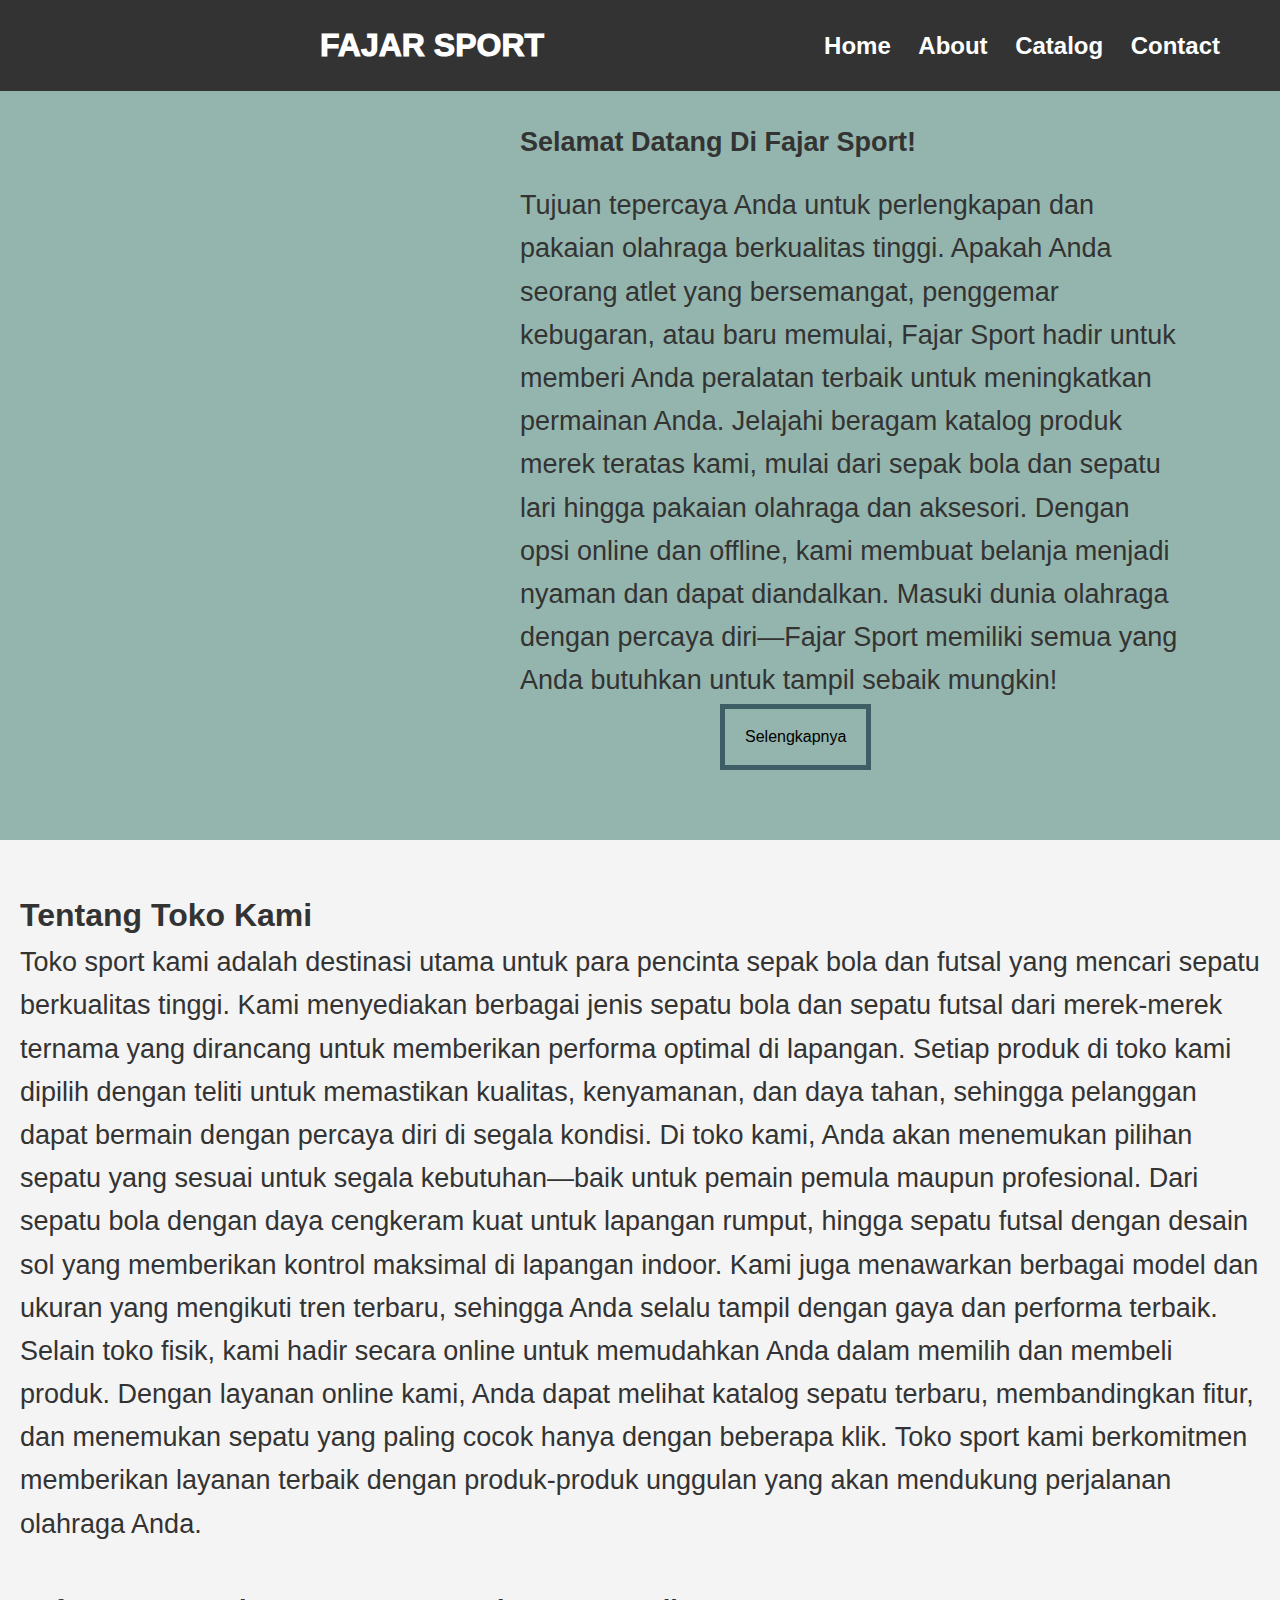
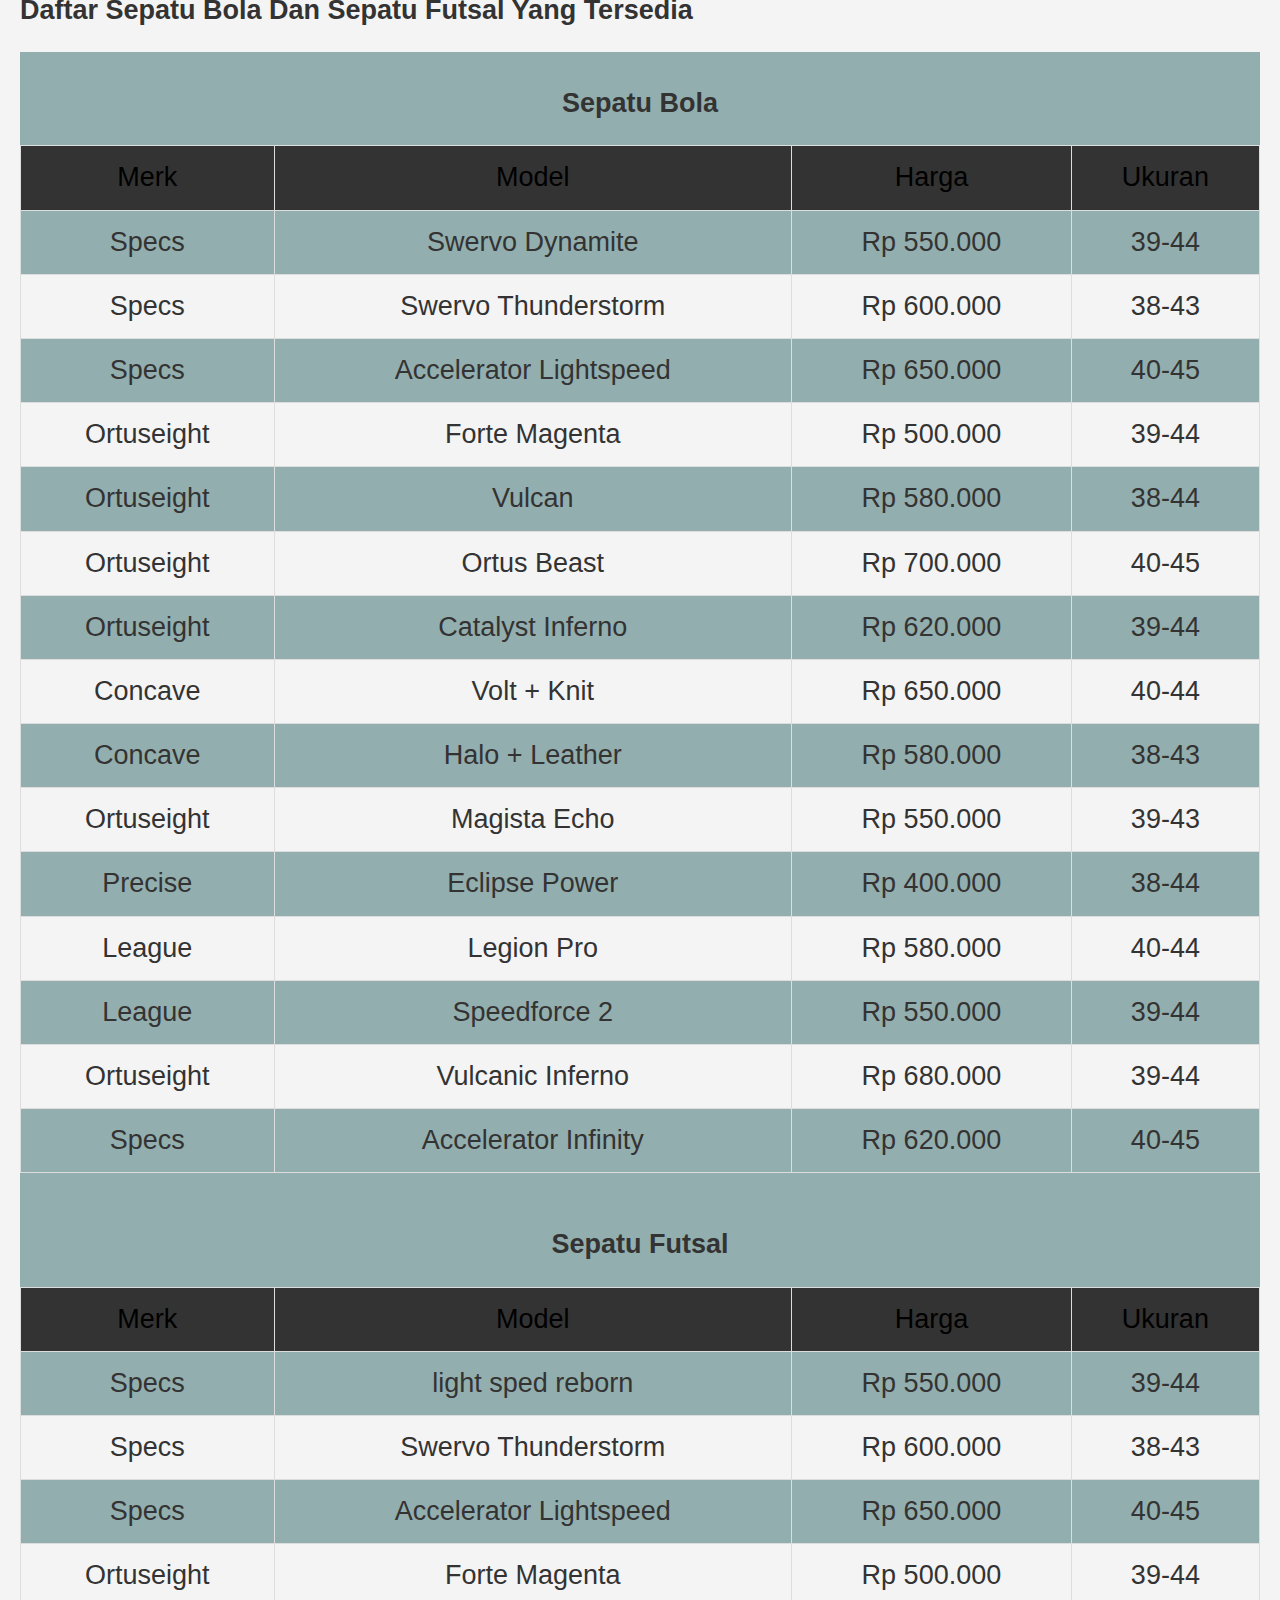
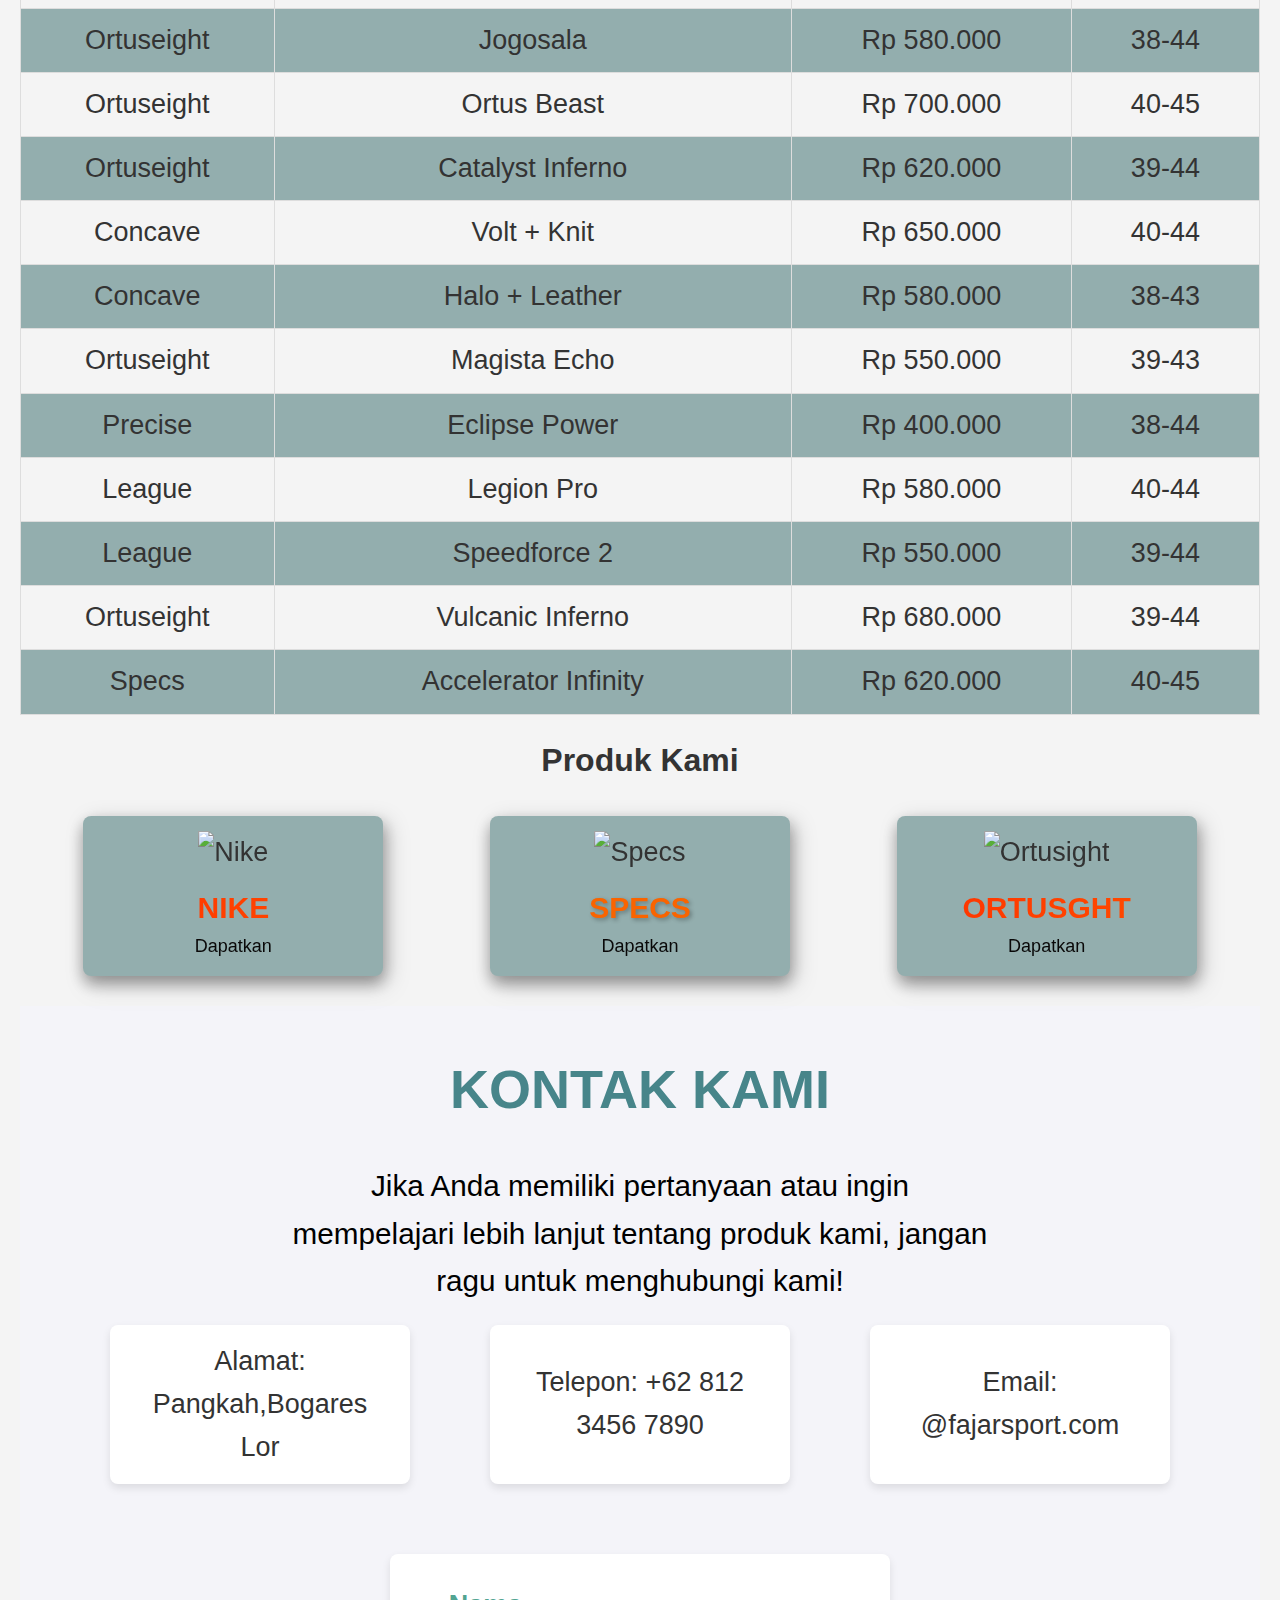
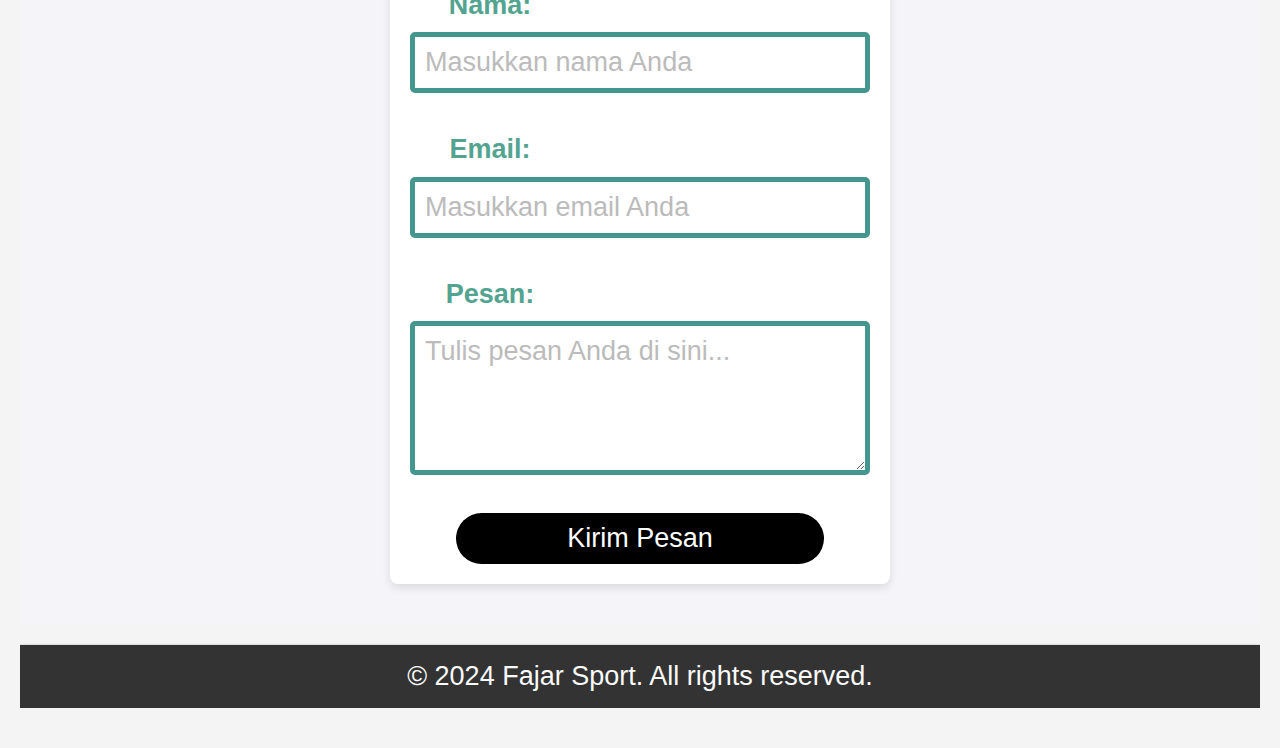
==== web.html @ f40a4d36 "first commit" ====
<!DOCTYPE html>
<html lang="en">

<head>
    <meta charset="UTF-8">
    <meta name="viewport" content="width=device-width, initial-scale=1.0">
    <title>Fajar Sport</title>
    <link rel="stylesheet" href="styeweb.css">
    <link rel="icon" href="images/favicon.png" type="image/png">

</head>

<body>
    <header>
        <nav class="navbar-fixed"> 
        <h1>FAJAR SPORT</h1>
                <ul>
                        <li><a href="#home">Home</a></li>
                        <li><a href="#about">About</a></li>
                        <li><a href="#catalog">Catalog</a></li>
                        <li><a href="#contact">Contact</a></li>
                </ul>
        </nav>
        </header>
            
  

    <main>
        <section id="home">
             <h1>Selamat Datang Di Fajar Sport!</h1>
        <div class="classtext">
        <p>Tujuan tepercaya Anda untuk perlengkapan dan pakaian olahraga berkualitas tinggi. Apakah Anda seorang atlet yang bersemangat, penggemar kebugaran, atau baru memulai, Fajar Sport hadir untuk memberi Anda peralatan terbaik untuk meningkatkan permainan Anda. Jelajahi beragam katalog produk merek teratas kami, mulai dari sepak bola dan sepatu lari hingga pakaian olahraga dan aksesori. Dengan opsi online dan offline, kami membuat belanja menjadi nyaman dan dapat diandalkan. Masuki dunia olahraga dengan percaya diri—Fajar Sport memiliki semua yang Anda butuhkan untuk tampil sebaik mungkin!</p>

            <div class="image">
                 <img src="https://mms.img.susercontent.com/88fdb6c5761cc551d917457cf353d238_tn" alt="Toko Fajar Sport" class="zoom" height="500px" width="500px">
            </div>
           
            <div class="button-container">
                <a href="#about" class="button">Selengkapnya</a>
              </div> 
        </section>

        </section>

        <section id="about">
            <div class="textabout">
        <h3>Tentang Toko Kami</h3>
            <p>Toko sport kami adalah destinasi utama untuk para pencinta sepak bola dan futsal yang mencari sepatu berkualitas tinggi. Kami menyediakan berbagai jenis sepatu bola dan sepatu futsal dari merek-merek ternama yang dirancang untuk memberikan performa optimal di lapangan. Setiap produk di toko kami dipilih dengan teliti untuk memastikan kualitas, kenyamanan, dan daya tahan, sehingga pelanggan dapat bermain dengan percaya diri di segala kondisi.

                Di toko kami, Anda akan menemukan pilihan sepatu yang sesuai untuk segala kebutuhan—baik untuk pemain pemula maupun profesional. Dari sepatu bola dengan daya cengkeram kuat untuk lapangan rumput, hingga sepatu futsal dengan desain sol yang memberikan kontrol maksimal di lapangan indoor. Kami juga menawarkan berbagai model dan ukuran yang mengikuti tren terbaru, sehingga Anda selalu tampil dengan gaya dan performa terbaik.
        
                Selain toko fisik, kami hadir secara online untuk memudahkan Anda dalam memilih dan membeli produk. Dengan layanan online kami, Anda dapat melihat katalog sepatu terbaru, membandingkan fitur, dan menemukan sepatu yang paling cocok hanya dengan beberapa klik. Toko sport kami berkomitmen memberikan layanan terbaik dengan produk-produk unggulan yang akan mendukung perjalanan olahraga Anda.</p>
           <br>
            <h1>Daftar Sepatu Bola Dan Sepatu Futsal Yang Tersedia</h1>
        </div>     
        </section>
        <section id="catalog">
            <div class="textctalog">
            
 <h3>Sepatu Bola</h3>
    <table border="1">
    <thead>
        <tr>
            <th>Merk</th>
            <th>Model</th>
            <th>Harga</th>
            <th>Ukuran</th>
            </tr>
                </thead>
                <tbody>
                    <tr>
            <td>Specs</td>
            <td>Swervo Dynamite</td>
            <td>Rp 550.000</td>
            <td>39-44</td>
                    </tr>
                    <tr>
            <td>Specs</td>
            <td>Swervo Thunderstorm</td>
            <td>Rp 600.000</td>
            <td>38-43</td>
                    </tr>
                    <tr>
            <td>Specs</td>
            <td>Accelerator Lightspeed</td>
            <td>Rp 650.000</td>
            <td>40-45</td>
                    </tr>
                    <tr>
            <td>Ortuseight</td>
            <td>Forte Magenta</td>
            <td>Rp 500.000</td>
            <td>39-44</td>
                    </tr>
                    <tr>
            <td>Ortuseight</td>
            <td>Vulcan</td>
            <td>Rp 580.000</td>
            <td>38-44</td>
                    </tr>
                    <tr>
            <td>Ortuseight</td>
            <td>Ortus Beast</td>
            <td>Rp 700.000</td>
            <td>40-45</td>
                    </tr>
                    <tr>
            <td>Ortuseight</td>
            <td>Catalyst Inferno</td>
            <td>Rp 620.000</td>
            <td>39-44</td>
                    </tr>
                    <tr>
            <td>Concave</td>
            <td>Volt + Knit</td>
            <td>Rp 650.000</td>
            <td>40-44</td>
                    </tr>
                    <tr>
            <td>Concave</td>
            <td>Halo + Leather</td>
            <td>Rp 580.000</td>
            <td>38-43</td>
                    </tr>
                    <tr>
            <td>Ortuseight</td>
            <td>Magista Echo</td>
            <td>Rp 550.000</td>
            <td>39-43</td>
                    </tr>
                    <tr>
            <td>Precise</td>
            <td>Eclipse Power</td>
            <td>Rp 400.000</td>
            <td>38-44</td>
                    </tr>
                    <tr>
            <td>League</td>
            <td>Legion Pro</td>
            <td>Rp 580.000</td>
            <td>40-44</td>
                    </tr>
                    <tr>
            <td>League</td>
            <td>Speedforce 2</td>
            <td>Rp 550.000</td>
            <td>39-44</td>
                    </tr>
                    <tr>
            <td>Ortuseight</td>
            <td>Vulcanic Inferno</td>
            <td>Rp 680.000</td>
            <td>39-44</td>
                    </tr>
                    <tr>
            <td>Specs</td>
            <td>Accelerator Infinity</td>
                        <td>Rp 620.000</td>
                        <td>40-45</td>
                    </tr>
                </tbody>
            </table>
            
            <h3>Sepatu Futsal</h3>
            <table border="1">
                <thead>
                    <tr>
            <th>Merk</th>
            <th>Model</th>
            <th>Harga</th>
            <th>Ukuran</th>
                    </tr>
                </thead>
                <tbody>
                    <tr>
            <td>Specs</td>
            <td>light sped reborn</td>
            <td>Rp 550.000</td>
            <td>39-44</td>
                    </tr>
                    <tr>
            <td>Specs</td>
            <td>Swervo Thunderstorm</td>
            <td>Rp 600.000</td>
            <td>38-43</td>
                    </tr>
                    <tr>
            <td>Specs</td>
            <td>Accelerator Lightspeed</td>
            <td>Rp 650.000</td>
            <td>40-45</td>
                    </tr>
                    <tr>
            <td>Ortuseight</td>
            <td>Forte Magenta</td>
            <td>Rp 500.000</td>
            <td>39-44</td>
                    </tr>
                    <tr>
            <td>Ortuseight</td>
            <td>Jogosala</td>
            <td>Rp 580.000</td>
            <td>38-44</td>
                    </tr>
                    <tr>
            <td>Ortuseight</td>
            <td>Ortus Beast</td>
            <td>Rp 700.000</td>
            <td>40-45</td>
                    </tr>
                    <tr>
            <td>Ortuseight</td>
            <td>Catalyst Inferno</td>
            <td>Rp 620.000</td>
            <td>39-44</td>
                    </tr>
                    <tr>
            <td>Concave</td>
            <td>Volt + Knit</td>
            <td>Rp 650.000</td>
            <td>40-44</td>
                    </tr>
                    <tr>
            <td>Concave</td>
            <td>Halo + Leather</td>
            <td>Rp 580.000</td>
            <td>38-43</td>
                    </tr>
                    <tr>
            <td>Ortuseight</td>
            <td>Magista Echo</td>
            <td>Rp 550.000</td>
            <td>39-43</td>
                    </tr>
                    <tr>
            <td>Precise</td>
            <td>Eclipse Power</td>
            <td>Rp 400.000</td>
            <td>38-44</td>
                    </tr>
                    <tr>
            <td>League</td>
            <td>Legion Pro</td>
            <td>Rp 580.000</td>
            <td>40-44</td>
                    </tr>
                    <tr>
            <td>League</td>
            <td>Speedforce 2</td>
            <td>Rp 550.000</td>
            <td>39-44</td>
                    </tr>
                    <tr>
            <td>Ortuseight</td>
            <td>Vulcanic Inferno</td>
            <td>Rp 680.000</td>
            <td>39-44</td>
                    </tr>
                    <tr>
            <td>Specs</td>
            <td>Accelerator Infinity</td>
            <td>Rp 620.000</td>
                        <td>40-45</td>
                    </tr>
                    
                </tbody>
            </table>
            </div>
        </section>
        

    
        <div class="teksproduk">
                <h2>Produk Kami</h2>
                <div class="classproduk">
                    <!-- Kolom Produk Pertama: NIKE -->
                    <div class="classImage">
                        <div class="imageproduk">
                            <img src="https://i.pinimg.com/564x/72/7b/fb/727bfb0f076ba74f1067659fb504f7c8.jpg" alt="Nike" height="500" width="500"/>
                        </div>
                        <h3 class="classproduk1">NIKE</h3>
                        <p class="textproduk">Dapatkan</p>
                </div>
                <div class="classImage">
                        <div class="imageproduk">
                            <img src="https://i.pinimg.com/564x/af/54/db/af54db42ce92e62df950d82a98e0c3b6.jpg" alt="Specs" height="500" width="500"/>
                        </div>
                        <h3 class="classproduk2">SPECS</h3>
                        <p class="textproduk">Dapatkan</p>
                </div>  
                 <div class="classImage">
                        <div class="imageproduk">
                            <img src="https://i.pinimg.com/564x/3a/f8/1f/3af81fd9f56547a62ffb70dbcef5fb75.jpg" alt="Ortusight" height="500" width="500"/>
                        </div>
                        <h3 class="classproduk1">ORTUSGHT</h3>
                        <p class="textproduk">Dapatkan</p>
                    </div>
                </div>
                

        <!-- Contact Section -->
        <section id="contact" class="contact-section">
                <h2>KONTAK KAMI</h2>
                <p>Jika Anda memiliki pertanyaan atau ingin mempelajari lebih lanjut tentang produk kami, jangan ragu untuk menghubungi kami!</p>
                <div class="contact-container">
                    <!-- Contact Information -->
                    <div class="contact-info">
                        <div class="contact-card">
                            <p><strong>Alamat:</strong> Pangkah,Bogares Lor</p>
                        </div>
                        <div class="contact-card">
                            <p><strong>Telepon:</strong> +62 812 3456 7890</p>
                        </div>
                        <div class="contact-card">
                            <p><strong>Email:</strong> @fajarsport.com</p>
                        </div>
                    </div>
                    
                    <!-- Contact Form -->
                    <form action="submit_contact_form.php" method="post" class="contact-form">
                        <label for="name">Nama:</label>
                        <input type="text" id="name" name="name" placeholder="Masukkan nama Anda" required>
                        
                        <label for="email">Email:</label>
                        <input type="email" id="email" name="email" placeholder="Masukkan email Anda" required>
                        
                        <label for="message">Pesan:</label>
                        <textarea id="message" name="message" rows="4" placeholder="Tulis pesan Anda di sini..." required></textarea>
                        
                        <button type="submit" class="contact-button">Kirim Pesan</button>
                    </form>
                </div>
        </section>
            
            <footer>
                <p>&copy; 2024 Fajar Sport. All rights reserved.</p>
            </footer>
            <script src="script.js"></script>
</body>
 </html>
---- styeweb.css ----
/* Reset margin, padding, dan font */
* {
    margin: 0;
    padding: 0;
    box-sizing: border-box;
    font-family: Arial, sans-serif;
    font-size: 27px;
    font-weight: 200;
}

body {
    background-color: #f4f4f4;
    color: #333;
    line-height: 1.6;
}

/* Navbar fixed di atas saat scroll */
.navbar-fixed {
    position: fixed;
    top: 0;
    left: 0;
    width: 100%;
    background-color: #333; /* Warna background */
    color: white; /* Warna teks */
    z-index: 1000; /* Supaya navbar tetap di atas */
    padding: 20px 40px; /* Tambahkan padding untuk membuatnya lebih besar */
    display: flex;
    justify-content: space-between; /* Mengatur judul di tengah, navigasi di kanan */
    align-items: center;
    font-size: 28px; /* Perbesar ukuran font navbar */
}

/* Styling untuk judul */
.navbar-fixed h1 {
    font-size: 32px; /* Perbesar ukuran font judul */
    font-weight: 1000;
    color: rgb(255, 255, 255);
    flex: 1;
    text-align: center;
}

/* Styling untuk link di navbar */
.navbar-fixed a {
    text-decoration: none;
    color: white;
    font-weight: bold;
    font-size: 24px; /* Perbesar ukuran font link */
}

/* Beri jarak pada konten utama agar tidak tertutup navbar */
main {
    padding-top: 100px; /* Sesuaikan tinggi navbar */
}
.classtext {
    
    padding: 20px; /* Ruang di sekitar teks */
    max-width: 700px; /* Lebar maksimum */
    margin-left: 500px ; /* Memposisikan di tengah halaman */  
}
.image{
    margin-left: 1000px;
    margin-top: -490px;
}
#home{
    background-color: rgb(148, 181, 173);
    margin: -19px -20px;
    margin-bottom: 0px;
    padding-top: 20px;
}
#home h1{
    margin-left: 520px;
    margin-top: 100px;
    font-weight: 800;
}
.textctalog h1{
    font-size: xx-large;
    font-weight: 800;
    
}
.textctalog h3{
    padding-top: 30px;
    font-weight: 800;
    text-align: center;
    
}
.zoom { 
    width: 25vw;
    margin-bottom: -10%;
    margin: auto;
    transform: translateX(-50px);
    padding: 5px;
    border-radius: 10%;
    box-shadow: -33px 55px 20px 7px rgba(0, 0, 0, 0.1); /* Perbaiki di sini */
    transition: transform 2s; 
}

.zoom:hover {
    transform: scale(1.05);
}


header h1 {
    margin: 0;
    text-align: center;
}


nav ul {
    list-style: none;
    padding: 0;
}

nav ul li {
    display: inline;
    margin-right: 20px;
}

nav ul li a {
    color: #fff;
    text-decoration: none;
    font-weight: bold;
}

nav ul li a:hover {
    text-decoration: underline;
}

/* Main content styling */
main {
    padding: 20px;
    margin: 0 auto;
    
}

section {
    margin-bottom: 20px;
}
.textctalog{
    background-color: rgb(147, 174, 174);
}
.textabout h1{
    font-weight: 800;
}
.textabout h3{
    font-size: xx-large;
    font-weight: 800;
    padding-top: 50px;
}

section h2 {
    color: #333;
    margin-bottom: 10px;
}

section img {
    display: block;
    margin: 10px auto;
    border-radius: 8px;
    box-shadow: 0 4px 8px rgba(0, 0, 0, 0.1);
}
.button {
    grid-area: button;
    justify-self: center;
    background-color: var(--bg-color); 
    color: rgb(0, 0, 0); 
    border: 5px solid #3c5e64;
    padding: 15px 20px;
    text-align: center;
    text-decoration: none;
    display: inline-block;
    font-size: 16px;
    cursor: pointer;
    margin-left: 200px;
    margin-top:-20px;
    margin-bottom: 50px;
  }

/* Catalog tables styling */
table {
    width: 100%;
    border-collapse: collapse;
    margin-top: 20px;
    margin-bottom: 20px;
}


table, th, td {
    border: 1px solid #ddd;
    
}

table th, table td {
    padding: 10px;
    text-align: center;
}


thead {
    background-color: #333;
    color: #000000;
}

tbody tr:nth-child(even) {
    background-color: #f4f4f4;
}


/* Form styling */
form fieldset {
    border: 2px solid #333;
    padding: 20px;
    margin-top: 20px;
}

form legend {
    font-weight: bold;
    color: #333;
}

form label {
    display: block;
    margin-bottom: 5px;
    font-weight: bold;
    margin-left: -2300px;
}
.form-container {
    width: 100%;
    max-width: 800px;
    margin: 0 auto;
}

.classproduk {
    display: flex;
    flex-direction: row;
    flex-wrap: wrap;
    gap: 20px;
    justify-content: center;
    padding: 20px;
    text-align: center;
  }
  
  .classproduk1 {
    font-size: 22px;
    font-weight: bold;
    margin-top: 10px;
    text-decoration: underline;
    white-space: nowrap;
    text-align: center;
    color: #333;
    /* Efek gradient pada teks */
    background: linear-gradient(90deg, #ff3300, #ff4d00);
    -webkit-background-clip: text;
    -webkit-text-fill-color: transparent;
  }
  .teksproduk{
    text-align: center;
    font-size: 24px; /* Sesuaikan ukuran teks */
    margin: 20px 0; /* Tambahkan jarak atas dan bawah */
    
  }
  .teksproduk h2{
    font-weight: bold;
    font-size: xx-large;
  }
  
  .product-container {
    display: flex;
    flex-direction: row;
    flex-wrap: wrap;
    justify-content: center;
    gap: 20px;
    padding: 20px;
  }
  
  .classImage {
    width: 550px;
    margin: 20px auto;
    padding: 10px;
    background-color: var(--bg-color);
    border-radius: 10px;
    box-shadow: 0 8px 15px rgba(0, 0, 0, 0.3); /* Lebih besar untuk efek bayangan */
    transition: transform 0.8s, box-shadow 0.8s;
    text-align: center;
    filter: drop-shadow(5px 5px 10px rgba(0, 0, 0, 0.2)); /* Bayangan tambahan */
  }
  
  .classImage:hover {
    transform: scale(1.09);
    box-shadow: 0 12px 25px rgba(0, 0, 0, 0.4); /* Efek bayangan saat hover */
  }
  
  .classproduk2 {
    font-size: 20px;
    font-weight: bold;
    margin-top: 10px;
    text-align: center;
    color: #444;
    /* Efek glow pada teks */
    text-shadow: 2px 2px 4px rgba(0, 0, 0, 0.3);
  }
  /* Style untuk kontainer produk */
.classproduk {
    display: flex;
    justify-content: space-around;
}

/* Style untuk setiap kolom produk */
.classImage {
    width: 25%;
    margin: 10px;
    padding: 15px;
    border-radius: 8px;
    text-align: center;
}

/* Warna latar belakang untuk masing-masing kolom */
.classImage:nth-child(1) {
    background-color: rgb(147, 174, 174); 
}

.classImage:nth-child(2) {
    background-color: rgb(147, 174, 174); 
}

.classImage:nth-child(3) {
    background-color: rgb(147, 174, 174); 
}

/* Style untuk teks nama produk */
.classproduk1, .classproduk2 {
    font-size: 30px;
    color: #f96400;
    margin-top: 10px;
}

/* Style untuk teks deskripsi */
.textproduk {
    font-size: 18px;
    color: #090808;
    font-size: large;
}
f/* General Form Styling */
form {
    width: 50%;
    margin: 0 auto;
    font-family: Arial, sans-serif;
}

fieldset {
    border: 1px solid #ddd;
    padding: 20px;
    border-radius: 5px;
}

legend {
    font-weight: bold;
    font-size: 1.2em;
}

/* Agar lebih lebar jika menggunakan input dalam form */
input[type="text"], input[type="email"], textarea {
    width: 100%; /* Mengisi 100% lebar kotak input */
    padding: 10px;
    box-sizing: border-box; /* Untuk memastikan padding tidak menambah lebar */
    max-width: 600px; /* Batas maksimum lebar */
}

label {
    font-weight: bold;
    margin-top: 10px;
}

#store-info {
    text-align: center;
    border: 9px solid #000; /* Adds borders on all sides */
    padding: 20px; /* Space between the border and the content */
    margin-top: 20px; /* Space above the section */
    border-radius: 5px; /* Optional: adds rounded corners */
}

#store-info h3 {
    margin-bottom: 10px;
    font-weight: bold;
    font-size: xx-large;
}

#store-info p {
    margin: 5px 0;
    font-weight: bold;
}

/* Social Media Icons */
#store-info a {
    margin: 0 5px;
    display: inline-block;
    vertical-align: middle;
}

#store-info img {
    height: 30px;
    width: 30px;
}
/* Contact Section */
.contact-section {
    padding: 40px 20px;
    background-color: #f4f4f9;
    text-align: center;
}

.contact-section h2 {
    font-size: 2em;
    color: 
    #47858a;
    margin-bottom: 30px;
}

.contact-section p {
    font-size: 1.1em;
    color: #000000;
    margin-bottom: 20px;
    max-width: 700px;
    text-align: center; /* Menyelaraskan teks ke tengah */
    margin-left: auto;  /* Untuk membuat elemen di tengah */
    margin-right: auto; /* Untuk membuat elemen di tengah */
}
/* Contact Cards Container */
.contact-container {
    display: flex;
    flex-direction: column;
    align-items: center;
    gap: 20px;
}

/* Contact Cards */
.contact-info {
    display: flex;
    flex-wrap: wrap;
    justify-content: center;
    gap: 80px;
    margin-bottom: 50px;
}

.contact-card {
    background-color: #ffffff;
    padding: 15px 20px;
    border-radius: 8px;
    box-shadow: 0 4px 8px rgba(0, 0, 0, 0.1);
    max-width: 300px;
    text-align: left;
    display: flex;
    align-items: center;
    gap: 15px;
}

.contact-card img {
    width: 24px;
    height: 24px;
}

.contact-card p {
    margin: 0;
    font-size: 1em;
    color: #333;
}

/* Contact Form */
.contact-form {
    max-width: 500px;
    width: 100%;
    background-color: #ffffff;
    padding: 20px;
    border-radius: 8px;
    box-shadow: 0 4px 8px rgba(0, 0, 0, 0.1);
}

.contact-form label {
    font-weight: bold;
    color: #52a491;
    margin-bottom: 5px;
    display: block;
    font-size: 1em;
    margin-right: -2000px;
}

.contact-form input, 
.contact-form textarea {
    width: 100%;
    padding: 10px;
    margin-bottom: 25px;
    border: 5px solid #44978e; /* Ketebalan border ditingkatkan */
    border-radius: 5px;
    font-size: 1em;
    box-sizing: border-box;
    transition: border-width 0.3s ease, border-color 0.3s ease; /* Efek transisi untuk perubahan */
}

.contact-form input::placeholder,
.contact-form textarea::placeholder {
    color: #bbb;
}

.contact-button {
    width: 80%;
    padding: 10px;
    background-color: #000000;
    color: #ffffff;
    border: none;
    border-radius: 800px;
    font-size: 1em;
    cursor: pointer;
    transition: background-color 0.3s ease;
}

.contact-button:hover {
    background-color: #285128;
}

/* Responsive Contact Section for Mobile */
@media screen and (max-width: 768px) {
    .contact-info {
        flex-direction: column;
        width: 100%; /* atau nilai lebar yang sesuai, misal 80% */
        max-width: 600px; /* Batas maksimum lebar */
    }

    .contact-card {
        max-width: 150%;
    }
}
/* Footer Styling */
footer {
    text-align: center;
    margin-top: 20px;
    padding: 10px;
    font-size: 0.9em;
    color: #777;
    border-top: 1px solid #ddd;
}

/* Footer styling */
footer {
    background-color: #333;
    color: #fafafa;
    padding: 10px;
    position: relative;
    bottom: 0;
    width: 100%;
}


footer p {
    margin: 0;  
}
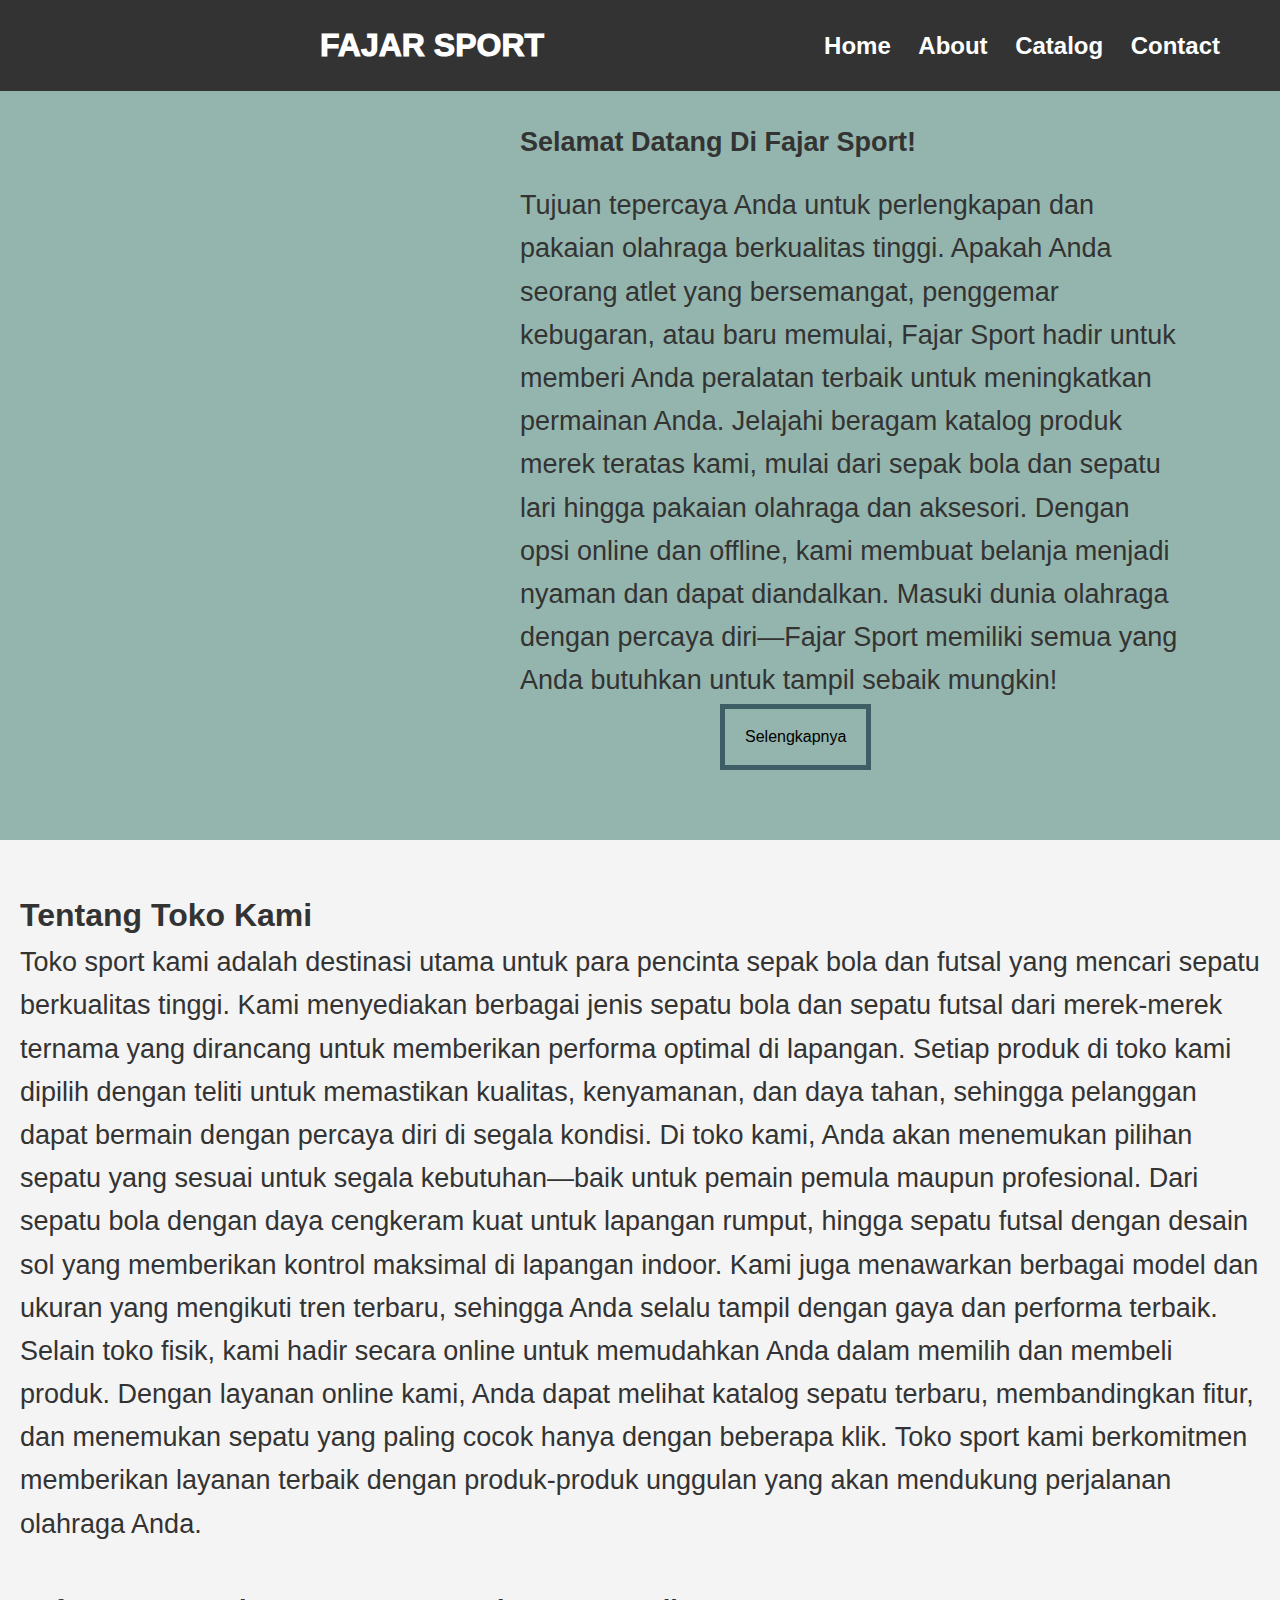
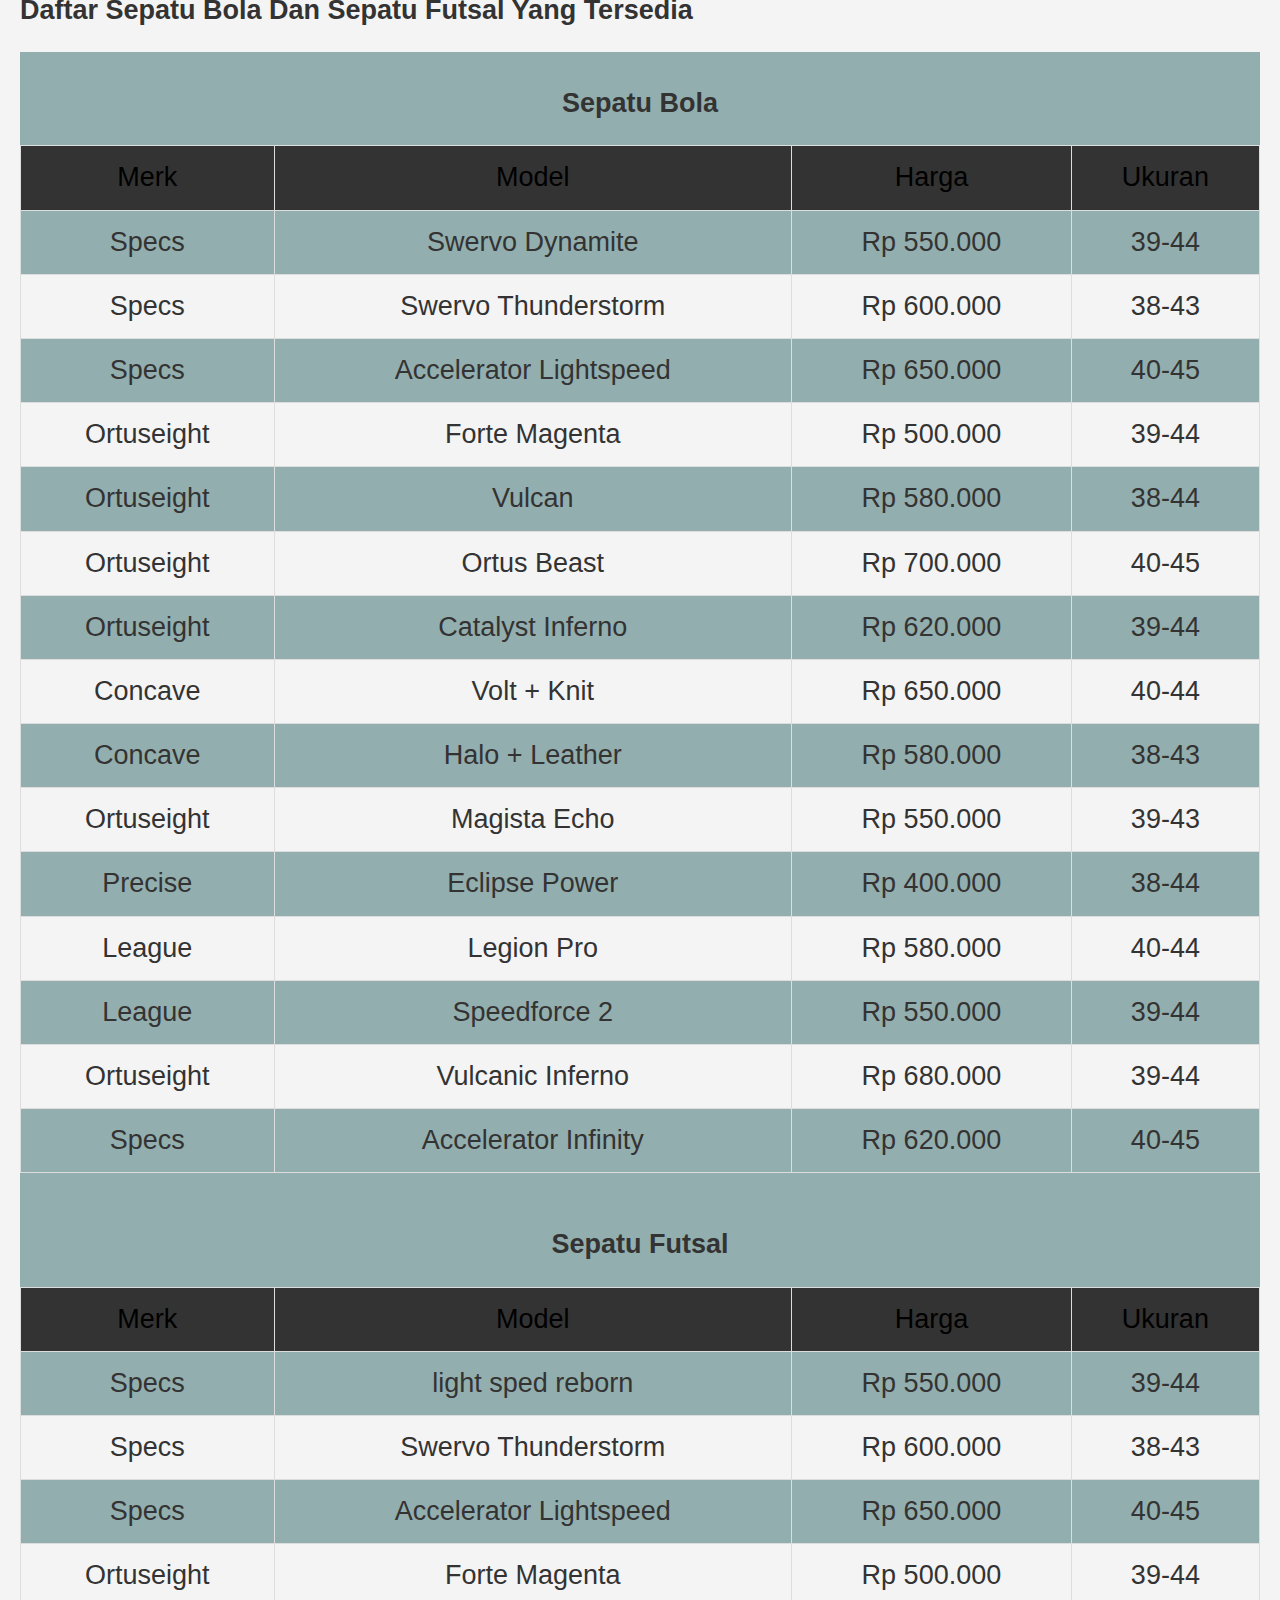
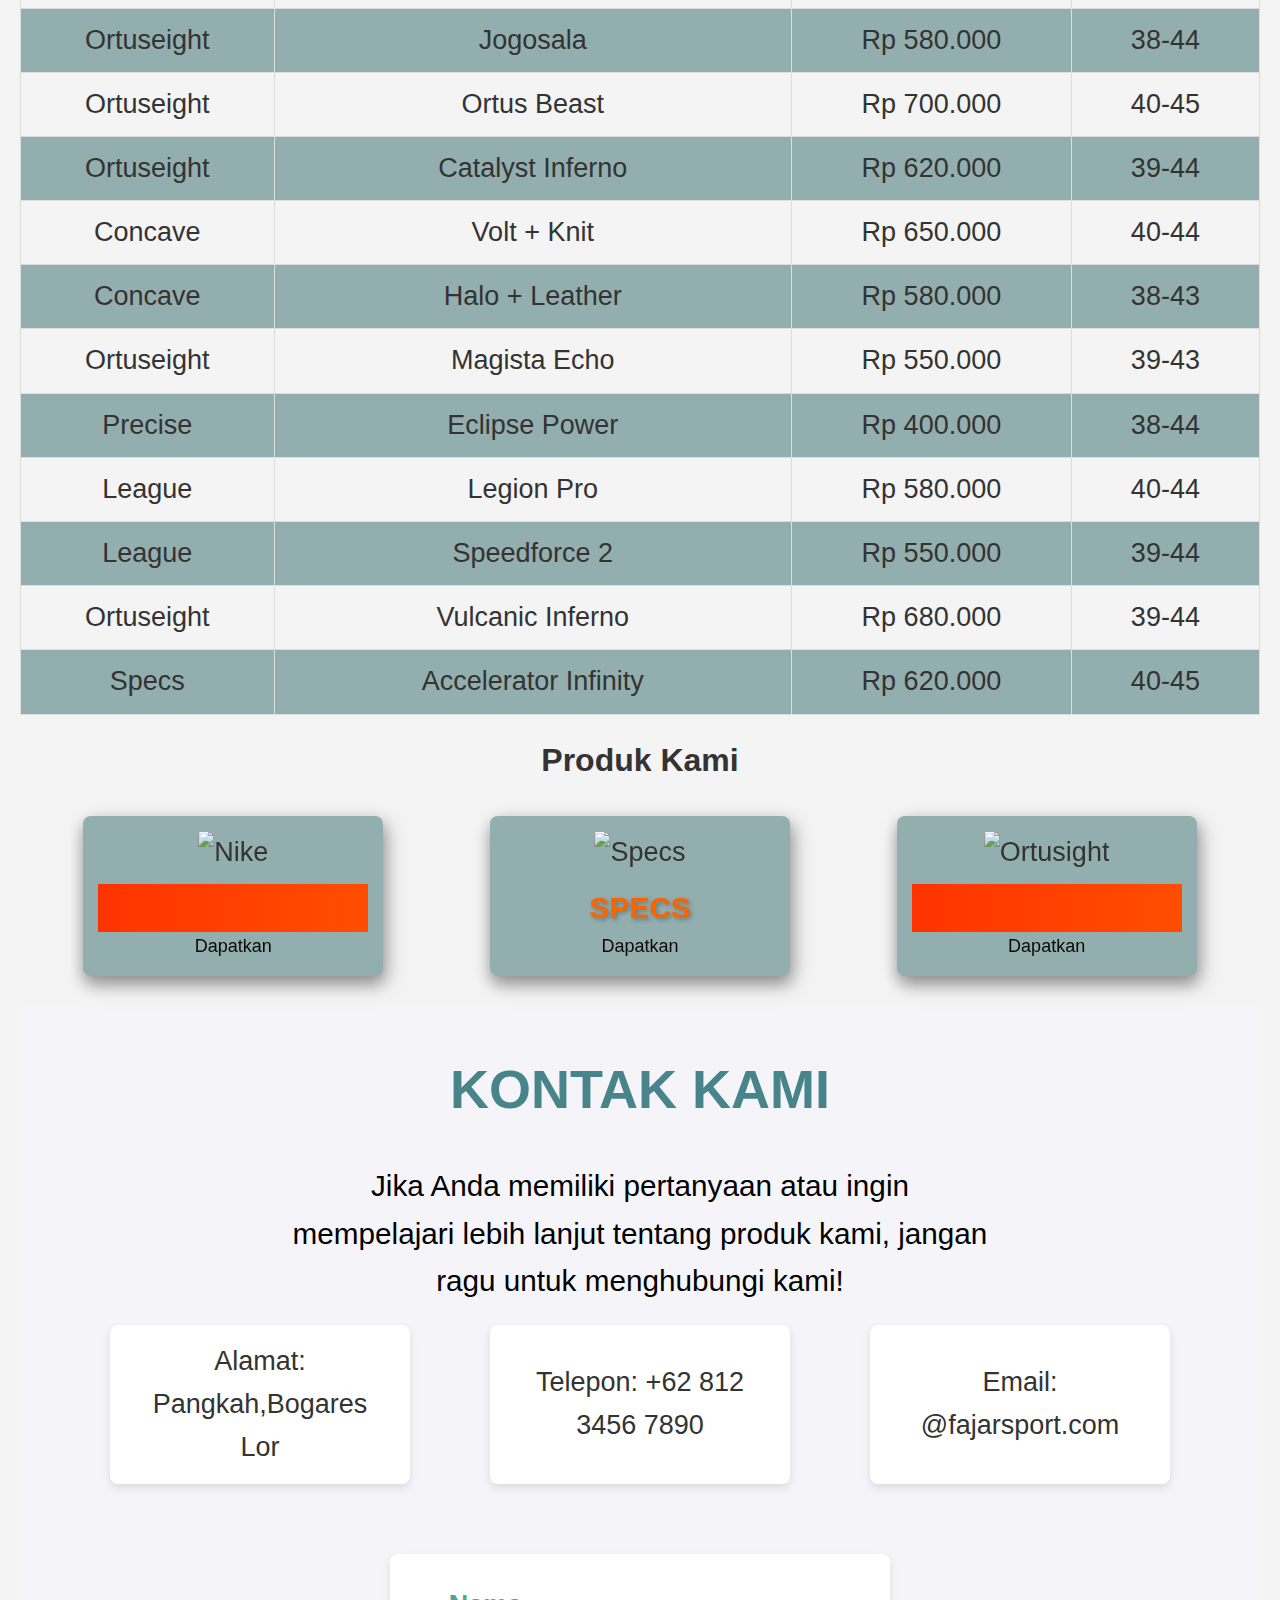
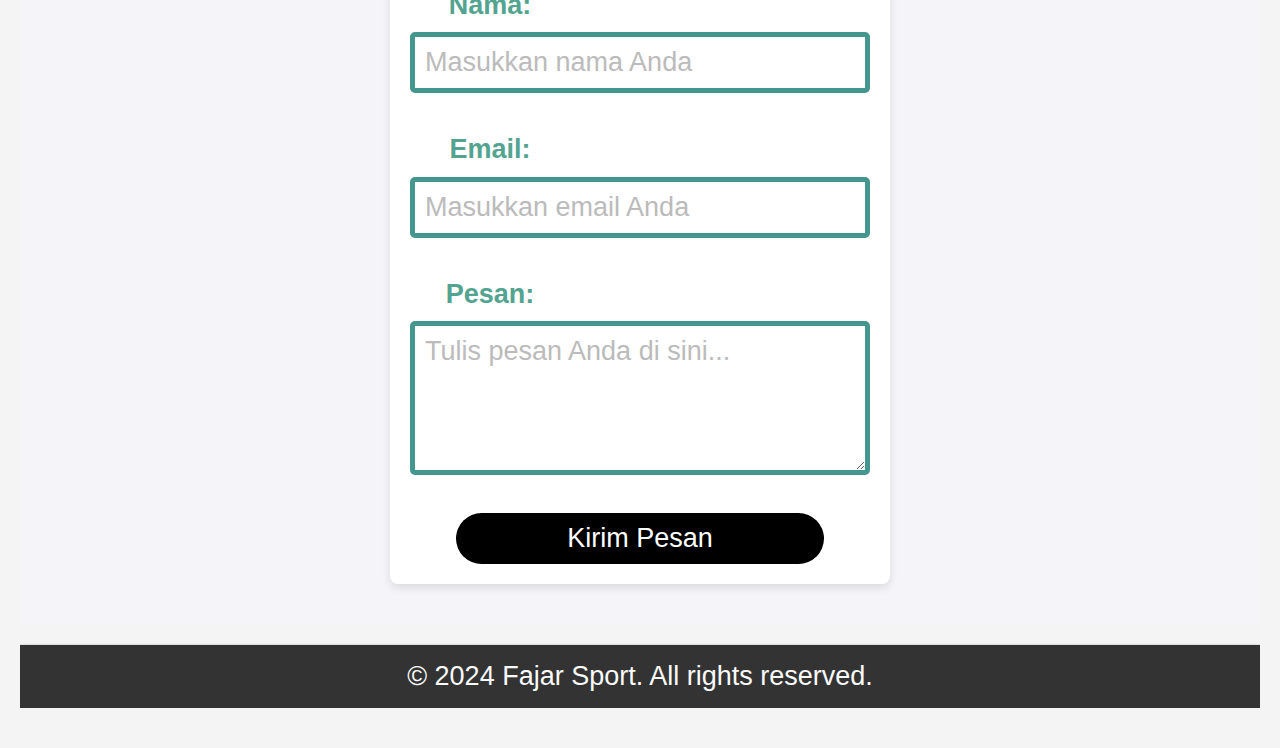
==== commit 9bbbeaf5: "Add files via upload" ====
--- a/web.html
+++ b/web.html
@@ -1,340 +1,340 @@
-<!DOCTYPE html>
-<html lang="en">
-
-<head>
-    <meta charset="UTF-8">
-    <meta name="viewport" content="width=device-width, initial-scale=1.0">
-    <title>Fajar Sport</title>
-    <link rel="stylesheet" href="styeweb.css">
-    <link rel="icon" href="images/favicon.png" type="image/png">
-
-</head>
-
-<body>
-    <header>
-        <nav class="navbar-fixed"> 
-        <h1>FAJAR SPORT</h1>
-                <ul>
-                        <li><a href="#home">Home</a></li>
-                        <li><a href="#about">About</a></li>
-                        <li><a href="#catalog">Catalog</a></li>
-                        <li><a href="#contact">Contact</a></li>
-                </ul>
-        </nav>
-        </header>
-            
-  
-
-    <main>
-        <section id="home">
-             <h1>Selamat Datang Di Fajar Sport!</h1>
-        <div class="classtext">
-        <p>Tujuan tepercaya Anda untuk perlengkapan dan pakaian olahraga berkualitas tinggi. Apakah Anda seorang atlet yang bersemangat, penggemar kebugaran, atau baru memulai, Fajar Sport hadir untuk memberi Anda peralatan terbaik untuk meningkatkan permainan Anda. Jelajahi beragam katalog produk merek teratas kami, mulai dari sepak bola dan sepatu lari hingga pakaian olahraga dan aksesori. Dengan opsi online dan offline, kami membuat belanja menjadi nyaman dan dapat diandalkan. Masuki dunia olahraga dengan percaya diri—Fajar Sport memiliki semua yang Anda butuhkan untuk tampil sebaik mungkin!</p>
-
-            <div class="image">
-                 <img src="https://mms.img.susercontent.com/88fdb6c5761cc551d917457cf353d238_tn" alt="Toko Fajar Sport" class="zoom" height="500px" width="500px">
-            </div>
-           
-            <div class="button-container">
-                <a href="#about" class="button">Selengkapnya</a>
-              </div> 
-        </section>
-
-        </section>
-
-        <section id="about">
-            <div class="textabout">
-        <h3>Tentang Toko Kami</h3>
-            <p>Toko sport kami adalah destinasi utama untuk para pencinta sepak bola dan futsal yang mencari sepatu berkualitas tinggi. Kami menyediakan berbagai jenis sepatu bola dan sepatu futsal dari merek-merek ternama yang dirancang untuk memberikan performa optimal di lapangan. Setiap produk di toko kami dipilih dengan teliti untuk memastikan kualitas, kenyamanan, dan daya tahan, sehingga pelanggan dapat bermain dengan percaya diri di segala kondisi.
-
-                Di toko kami, Anda akan menemukan pilihan sepatu yang sesuai untuk segala kebutuhan—baik untuk pemain pemula maupun profesional. Dari sepatu bola dengan daya cengkeram kuat untuk lapangan rumput, hingga sepatu futsal dengan desain sol yang memberikan kontrol maksimal di lapangan indoor. Kami juga menawarkan berbagai model dan ukuran yang mengikuti tren terbaru, sehingga Anda selalu tampil dengan gaya dan performa terbaik.
-        
-                Selain toko fisik, kami hadir secara online untuk memudahkan Anda dalam memilih dan membeli produk. Dengan layanan online kami, Anda dapat melihat katalog sepatu terbaru, membandingkan fitur, dan menemukan sepatu yang paling cocok hanya dengan beberapa klik. Toko sport kami berkomitmen memberikan layanan terbaik dengan produk-produk unggulan yang akan mendukung perjalanan olahraga Anda.</p>
-           <br>
-            <h1>Daftar Sepatu Bola Dan Sepatu Futsal Yang Tersedia</h1>
-        </div>     
-        </section>
-        <section id="catalog">
-            <div class="textctalog">
-            
- <h3>Sepatu Bola</h3>
-    <table border="1">
-    <thead>
-        <tr>
-            <th>Merk</th>
-            <th>Model</th>
-            <th>Harga</th>
-            <th>Ukuran</th>
-            </tr>
-                </thead>
-                <tbody>
-                    <tr>
-            <td>Specs</td>
-            <td>Swervo Dynamite</td>
-            <td>Rp 550.000</td>
-            <td>39-44</td>
-                    </tr>
-                    <tr>
-            <td>Specs</td>
-            <td>Swervo Thunderstorm</td>
-            <td>Rp 600.000</td>
-            <td>38-43</td>
-                    </tr>
-                    <tr>
-            <td>Specs</td>
-            <td>Accelerator Lightspeed</td>
-            <td>Rp 650.000</td>
-            <td>40-45</td>
-                    </tr>
-                    <tr>
-            <td>Ortuseight</td>
-            <td>Forte Magenta</td>
-            <td>Rp 500.000</td>
-            <td>39-44</td>
-                    </tr>
-                    <tr>
-            <td>Ortuseight</td>
-            <td>Vulcan</td>
-            <td>Rp 580.000</td>
-            <td>38-44</td>
-                    </tr>
-                    <tr>
-            <td>Ortuseight</td>
-            <td>Ortus Beast</td>
-            <td>Rp 700.000</td>
-            <td>40-45</td>
-                    </tr>
-                    <tr>
-            <td>Ortuseight</td>
-            <td>Catalyst Inferno</td>
-            <td>Rp 620.000</td>
-            <td>39-44</td>
-                    </tr>
-                    <tr>
-            <td>Concave</td>
-            <td>Volt + Knit</td>
-            <td>Rp 650.000</td>
-            <td>40-44</td>
-                    </tr>
-                    <tr>
-            <td>Concave</td>
-            <td>Halo + Leather</td>
-            <td>Rp 580.000</td>
-            <td>38-43</td>
-                    </tr>
-                    <tr>
-            <td>Ortuseight</td>
-            <td>Magista Echo</td>
-            <td>Rp 550.000</td>
-            <td>39-43</td>
-                    </tr>
-                    <tr>
-            <td>Precise</td>
-            <td>Eclipse Power</td>
-            <td>Rp 400.000</td>
-            <td>38-44</td>
-                    </tr>
-                    <tr>
-            <td>League</td>
-            <td>Legion Pro</td>
-            <td>Rp 580.000</td>
-            <td>40-44</td>
-                    </tr>
-                    <tr>
-            <td>League</td>
-            <td>Speedforce 2</td>
-            <td>Rp 550.000</td>
-            <td>39-44</td>
-                    </tr>
-                    <tr>
-            <td>Ortuseight</td>
-            <td>Vulcanic Inferno</td>
-            <td>Rp 680.000</td>
-            <td>39-44</td>
-                    </tr>
-                    <tr>
-            <td>Specs</td>
-            <td>Accelerator Infinity</td>
-                        <td>Rp 620.000</td>
-                        <td>40-45</td>
-                    </tr>
-                </tbody>
-            </table>
-            
-            <h3>Sepatu Futsal</h3>
-            <table border="1">
-                <thead>
-                    <tr>
-            <th>Merk</th>
-            <th>Model</th>
-            <th>Harga</th>
-            <th>Ukuran</th>
-                    </tr>
-                </thead>
-                <tbody>
-                    <tr>
-            <td>Specs</td>
-            <td>light sped reborn</td>
-            <td>Rp 550.000</td>
-            <td>39-44</td>
-                    </tr>
-                    <tr>
-            <td>Specs</td>
-            <td>Swervo Thunderstorm</td>
-            <td>Rp 600.000</td>
-            <td>38-43</td>
-                    </tr>
-                    <tr>
-            <td>Specs</td>
-            <td>Accelerator Lightspeed</td>
-            <td>Rp 650.000</td>
-            <td>40-45</td>
-                    </tr>
-                    <tr>
-            <td>Ortuseight</td>
-            <td>Forte Magenta</td>
-            <td>Rp 500.000</td>
-            <td>39-44</td>
-                    </tr>
-                    <tr>
-            <td>Ortuseight</td>
-            <td>Jogosala</td>
-            <td>Rp 580.000</td>
-            <td>38-44</td>
-                    </tr>
-                    <tr>
-            <td>Ortuseight</td>
-            <td>Ortus Beast</td>
-            <td>Rp 700.000</td>
-            <td>40-45</td>
-                    </tr>
-                    <tr>
-            <td>Ortuseight</td>
-            <td>Catalyst Inferno</td>
-            <td>Rp 620.000</td>
-            <td>39-44</td>
-                    </tr>
-                    <tr>
-            <td>Concave</td>
-            <td>Volt + Knit</td>
-            <td>Rp 650.000</td>
-            <td>40-44</td>
-                    </tr>
-                    <tr>
-            <td>Concave</td>
-            <td>Halo + Leather</td>
-            <td>Rp 580.000</td>
-            <td>38-43</td>
-                    </tr>
-                    <tr>
-            <td>Ortuseight</td>
-            <td>Magista Echo</td>
-            <td>Rp 550.000</td>
-            <td>39-43</td>
-                    </tr>
-                    <tr>
-            <td>Precise</td>
-            <td>Eclipse Power</td>
-            <td>Rp 400.000</td>
-            <td>38-44</td>
-                    </tr>
-                    <tr>
-            <td>League</td>
-            <td>Legion Pro</td>
-            <td>Rp 580.000</td>
-            <td>40-44</td>
-                    </tr>
-                    <tr>
-            <td>League</td>
-            <td>Speedforce 2</td>
-            <td>Rp 550.000</td>
-            <td>39-44</td>
-                    </tr>
-                    <tr>
-            <td>Ortuseight</td>
-            <td>Vulcanic Inferno</td>
-            <td>Rp 680.000</td>
-            <td>39-44</td>
-                    </tr>
-                    <tr>
-            <td>Specs</td>
-            <td>Accelerator Infinity</td>
-            <td>Rp 620.000</td>
-                        <td>40-45</td>
-                    </tr>
-                    
-                </tbody>
-            </table>
-            </div>
-        </section>
-        
-
-    
-        <div class="teksproduk">
-                <h2>Produk Kami</h2>
-                <div class="classproduk">
-                    <!-- Kolom Produk Pertama: NIKE -->
-                    <div class="classImage">
-                        <div class="imageproduk">
-                            <img src="https://i.pinimg.com/564x/72/7b/fb/727bfb0f076ba74f1067659fb504f7c8.jpg" alt="Nike" height="500" width="500"/>
-                        </div>
-                        <h3 class="classproduk1">NIKE</h3>
-                        <p class="textproduk">Dapatkan</p>
-                </div>
-                <div class="classImage">
-                        <div class="imageproduk">
-                            <img src="https://i.pinimg.com/564x/af/54/db/af54db42ce92e62df950d82a98e0c3b6.jpg" alt="Specs" height="500" width="500"/>
-                        </div>
-                        <h3 class="classproduk2">SPECS</h3>
-                        <p class="textproduk">Dapatkan</p>
-                </div>  
-                 <div class="classImage">
-                        <div class="imageproduk">
-                            <img src="https://i.pinimg.com/564x/3a/f8/1f/3af81fd9f56547a62ffb70dbcef5fb75.jpg" alt="Ortusight" height="500" width="500"/>
-                        </div>
-                        <h3 class="classproduk1">ORTUSGHT</h3>
-                        <p class="textproduk">Dapatkan</p>
-                    </div>
-                </div>
-                
-
-        <!-- Contact Section -->
-        <section id="contact" class="contact-section">
-                <h2>KONTAK KAMI</h2>
-                <p>Jika Anda memiliki pertanyaan atau ingin mempelajari lebih lanjut tentang produk kami, jangan ragu untuk menghubungi kami!</p>
-                <div class="contact-container">
-                    <!-- Contact Information -->
-                    <div class="contact-info">
-                        <div class="contact-card">
-                            <p><strong>Alamat:</strong> Pangkah,Bogares Lor</p>
-                        </div>
-                        <div class="contact-card">
-                            <p><strong>Telepon:</strong> +62 812 3456 7890</p>
-                        </div>
-                        <div class="contact-card">
-                            <p><strong>Email:</strong> @fajarsport.com</p>
-                        </div>
-                    </div>
-                    
-                    <!-- Contact Form -->
-                    <form action="submit_contact_form.php" method="post" class="contact-form">
-                        <label for="name">Nama:</label>
-                        <input type="text" id="name" name="name" placeholder="Masukkan nama Anda" required>
-                        
-                        <label for="email">Email:</label>
-                        <input type="email" id="email" name="email" placeholder="Masukkan email Anda" required>
-                        
-                        <label for="message">Pesan:</label>
-                        <textarea id="message" name="message" rows="4" placeholder="Tulis pesan Anda di sini..." required></textarea>
-                        
-                        <button type="submit" class="contact-button">Kirim Pesan</button>
-                    </form>
-                </div>
-        </section>
-            
-            <footer>
-                <p>&copy; 2024 Fajar Sport. All rights reserved.</p>
-            </footer>
-            <script src="script.js"></script>
-</body>
+<!DOCTYPE html>
+<html lang="en">
+
+<head>
+    <meta charset="UTF-8">
+    <meta name="viewport" content="width=device-width, initial-scale=1.0">
+    <title>Fajar Sport</title>
+    <link rel="stylesheet" href="styeweb.css">
+    <link rel="icon" href="images/favicon.png" type="image/png">
+
+</head>
+
+<body>
+    <header>
+        <nav class="navbar-fixed"> 
+        <h1>FAJAR SPORT</h1>
+                <ul>
+                        <li><a href="#home">Home</a></li>
+                        <li><a href="#about">About</a></li>
+                        <li><a href="#catalog">Catalog</a></li>
+                        <li><a href="#contact">Contact</a></li>
+                </ul>
+        </nav>
+        </header>
+            
+  
+
+    <main>
+        <section id="home">
+             <h1>Selamat Datang Di Fajar Sport!</h1>
+        <div class="classtext">
+        <p>Tujuan tepercaya Anda untuk perlengkapan dan pakaian olahraga berkualitas tinggi. Apakah Anda seorang atlet yang bersemangat, penggemar kebugaran, atau baru memulai, Fajar Sport hadir untuk memberi Anda peralatan terbaik untuk meningkatkan permainan Anda. Jelajahi beragam katalog produk merek teratas kami, mulai dari sepak bola dan sepatu lari hingga pakaian olahraga dan aksesori. Dengan opsi online dan offline, kami membuat belanja menjadi nyaman dan dapat diandalkan. Masuki dunia olahraga dengan percaya diri—Fajar Sport memiliki semua yang Anda butuhkan untuk tampil sebaik mungkin!</p>
+
+            <div class="image">
+                 <img src="https://mms.img.susercontent.com/88fdb6c5761cc551d917457cf353d238_tn" alt="Toko Fajar Sport" class="zoom" height="500px" width="500px">
+            </div>
+           
+            <div class="button-container">
+                <a href="#about" class="button">Selengkapnya</a>
+              </div> 
+        </section>
+
+        </section>
+
+        <section id="about">
+            <div class="textabout">
+        <h3>Tentang Toko Kami</h3>
+            <p>Toko sport kami adalah destinasi utama untuk para pencinta sepak bola dan futsal yang mencari sepatu berkualitas tinggi. Kami menyediakan berbagai jenis sepatu bola dan sepatu futsal dari merek-merek ternama yang dirancang untuk memberikan performa optimal di lapangan. Setiap produk di toko kami dipilih dengan teliti untuk memastikan kualitas, kenyamanan, dan daya tahan, sehingga pelanggan dapat bermain dengan percaya diri di segala kondisi.
+
+                Di toko kami, Anda akan menemukan pilihan sepatu yang sesuai untuk segala kebutuhan—baik untuk pemain pemula maupun profesional. Dari sepatu bola dengan daya cengkeram kuat untuk lapangan rumput, hingga sepatu futsal dengan desain sol yang memberikan kontrol maksimal di lapangan indoor. Kami juga menawarkan berbagai model dan ukuran yang mengikuti tren terbaru, sehingga Anda selalu tampil dengan gaya dan performa terbaik.
+        
+                Selain toko fisik, kami hadir secara online untuk memudahkan Anda dalam memilih dan membeli produk. Dengan layanan online kami, Anda dapat melihat katalog sepatu terbaru, membandingkan fitur, dan menemukan sepatu yang paling cocok hanya dengan beberapa klik. Toko sport kami berkomitmen memberikan layanan terbaik dengan produk-produk unggulan yang akan mendukung perjalanan olahraga Anda.</p>
+           <br>
+            <h1>Daftar Sepatu Bola Dan Sepatu Futsal Yang Tersedia</h1>
+        </div>     
+        </section>
+        <section id="catalog">
+            <div class="textctalog">
+            
+ <h3>Sepatu Bola</h3>
+    <table border="1">
+    <thead>
+        <tr>
+            <th>Merk</th>
+            <th>Model</th>
+            <th>Harga</th>
+            <th>Ukuran</th>
+            </tr>
+                </thead>
+                <tbody>
+                    <tr>
+            <td>Specs</td>
+            <td>Swervo Dynamite</td>
+            <td>Rp 550.000</td>
+            <td>39-44</td>
+                    </tr>
+                    <tr>
+            <td>Specs</td>
+            <td>Swervo Thunderstorm</td>
+            <td>Rp 600.000</td>
+            <td>38-43</td>
+                    </tr>
+                    <tr>
+            <td>Specs</td>
+            <td>Accelerator Lightspeed</td>
+            <td>Rp 650.000</td>
+            <td>40-45</td>
+                    </tr>
+                    <tr>
+            <td>Ortuseight</td>
+            <td>Forte Magenta</td>
+            <td>Rp 500.000</td>
+            <td>39-44</td>
+                    </tr>
+                    <tr>
+            <td>Ortuseight</td>
+            <td>Vulcan</td>
+            <td>Rp 580.000</td>
+            <td>38-44</td>
+                    </tr>
+                    <tr>
+            <td>Ortuseight</td>
+            <td>Ortus Beast</td>
+            <td>Rp 700.000</td>
+            <td>40-45</td>
+                    </tr>
+                    <tr>
+            <td>Ortuseight</td>
+            <td>Catalyst Inferno</td>
+            <td>Rp 620.000</td>
+            <td>39-44</td>
+                    </tr>
+                    <tr>
+            <td>Concave</td>
+            <td>Volt + Knit</td>
+            <td>Rp 650.000</td>
+            <td>40-44</td>
+                    </tr>
+                    <tr>
+            <td>Concave</td>
+            <td>Halo + Leather</td>
+            <td>Rp 580.000</td>
+            <td>38-43</td>
+                    </tr>
+                    <tr>
+            <td>Ortuseight</td>
+            <td>Magista Echo</td>
+            <td>Rp 550.000</td>
+            <td>39-43</td>
+                    </tr>
+                    <tr>
+            <td>Precise</td>
+            <td>Eclipse Power</td>
+            <td>Rp 400.000</td>
+            <td>38-44</td>
+                    </tr>
+                    <tr>
+            <td>League</td>
+            <td>Legion Pro</td>
+            <td>Rp 580.000</td>
+            <td>40-44</td>
+                    </tr>
+                    <tr>
+            <td>League</td>
+            <td>Speedforce 2</td>
+            <td>Rp 550.000</td>
+            <td>39-44</td>
+                    </tr>
+                    <tr>
+            <td>Ortuseight</td>
+            <td>Vulcanic Inferno</td>
+            <td>Rp 680.000</td>
+            <td>39-44</td>
+                    </tr>
+                    <tr>
+            <td>Specs</td>
+            <td>Accelerator Infinity</td>
+                        <td>Rp 620.000</td>
+                        <td>40-45</td>
+                    </tr>
+                </tbody>
+            </table>
+            
+            <h3>Sepatu Futsal</h3>
+            <table border="1">
+                <thead>
+                    <tr>
+            <th>Merk</th>
+            <th>Model</th>
+            <th>Harga</th>
+            <th>Ukuran</th>
+                    </tr>
+                </thead>
+                <tbody>
+                    <tr>
+            <td>Specs</td>
+            <td>light sped reborn</td>
+            <td>Rp 550.000</td>
+            <td>39-44</td>
+                    </tr>
+                    <tr>
+            <td>Specs</td>
+            <td>Swervo Thunderstorm</td>
+            <td>Rp 600.000</td>
+            <td>38-43</td>
+                    </tr>
+                    <tr>
+            <td>Specs</td>
+            <td>Accelerator Lightspeed</td>
+            <td>Rp 650.000</td>
+            <td>40-45</td>
+                    </tr>
+                    <tr>
+            <td>Ortuseight</td>
+            <td>Forte Magenta</td>
+            <td>Rp 500.000</td>
+            <td>39-44</td>
+                    </tr>
+                    <tr>
+            <td>Ortuseight</td>
+            <td>Jogosala</td>
+            <td>Rp 580.000</td>
+            <td>38-44</td>
+                    </tr>
+                    <tr>
+            <td>Ortuseight</td>
+            <td>Ortus Beast</td>
+            <td>Rp 700.000</td>
+            <td>40-45</td>
+                    </tr>
+                    <tr>
+            <td>Ortuseight</td>
+            <td>Catalyst Inferno</td>
+            <td>Rp 620.000</td>
+            <td>39-44</td>
+                    </tr>
+                    <tr>
+            <td>Concave</td>
+            <td>Volt + Knit</td>
+            <td>Rp 650.000</td>
+            <td>40-44</td>
+                    </tr>
+                    <tr>
+            <td>Concave</td>
+            <td>Halo + Leather</td>
+            <td>Rp 580.000</td>
+            <td>38-43</td>
+                    </tr>
+                    <tr>
+            <td>Ortuseight</td>
+            <td>Magista Echo</td>
+            <td>Rp 550.000</td>
+            <td>39-43</td>
+                    </tr>
+                    <tr>
+            <td>Precise</td>
+            <td>Eclipse Power</td>
+            <td>Rp 400.000</td>
+            <td>38-44</td>
+                    </tr>
+                    <tr>
+            <td>League</td>
+            <td>Legion Pro</td>
+            <td>Rp 580.000</td>
+            <td>40-44</td>
+                    </tr>
+                    <tr>
+            <td>League</td>
+            <td>Speedforce 2</td>
+            <td>Rp 550.000</td>
+            <td>39-44</td>
+                    </tr>
+                    <tr>
+            <td>Ortuseight</td>
+            <td>Vulcanic Inferno</td>
+            <td>Rp 680.000</td>
+            <td>39-44</td>
+                    </tr>
+                    <tr>
+            <td>Specs</td>
+            <td>Accelerator Infinity</td>
+            <td>Rp 620.000</td>
+                        <td>40-45</td>
+                    </tr>
+                    
+                </tbody>
+            </table>
+            </div>
+        </section>
+        
+
+    
+        <div class="teksproduk">
+                <h2>Produk Kami</h2>
+                <div class="classproduk">
+                    <!-- Kolom Produk Pertama: NIKE -->
+                    <div class="classImage">
+                        <div class="imageproduk">
+                            <img src="https://i.pinimg.com/564x/72/7b/fb/727bfb0f076ba74f1067659fb504f7c8.jpg" alt="Nike" height="500" width="500"/>
+                        </div>
+                        <h3 class="classproduk1">NIKE</h3>
+                        <p class="textproduk">Dapatkan</p>
+                </div>
+                <div class="classImage">
+                        <div class="imageproduk">
+                            <img src="https://i.pinimg.com/564x/af/54/db/af54db42ce92e62df950d82a98e0c3b6.jpg" alt="Specs" height="500" width="500"/>
+                        </div>
+                        <h3 class="classproduk2">SPECS</h3>
+                        <p class="textproduk">Dapatkan</p>
+                </div>  
+                 <div class="classImage">
+                        <div class="imageproduk">
+                            <img src="https://i.pinimg.com/564x/3a/f8/1f/3af81fd9f56547a62ffb70dbcef5fb75.jpg" alt="Ortusight" height="500" width="500"/>
+                        </div>
+                        <h3 class="classproduk1">ORTUSGHT</h3>
+                        <p class="textproduk">Dapatkan</p>
+                    </div>
+                </div>
+                
+
+        <!-- Contact Section -->
+        <section id="contact" class="contact-section">
+                <h2>KONTAK KAMI</h2>
+                <p>Jika Anda memiliki pertanyaan atau ingin mempelajari lebih lanjut tentang produk kami, jangan ragu untuk menghubungi kami!</p>
+                <div class="contact-container">
+                    <!-- Contact Information -->
+                    <div class="contact-info">
+                        <div class="contact-card">
+                            <p><strong>Alamat:</strong> Pangkah,Bogares Lor</p>
+                        </div>
+                        <div class="contact-card">
+                            <p><strong>Telepon:</strong> +62 812 3456 7890</p>
+                        </div>
+                        <div class="contact-card">
+                            <p><strong>Email:</strong> @fajarsport.com</p>
+                        </div>
+                    </div>
+                    
+                    <!-- Contact Form -->
+                    <form action="submit_contact_form.php" method="post" class="contact-form">
+                        <label for="name">Nama:</label>
+                        <input type="text" id="name" name="name" placeholder="Masukkan nama Anda" required>
+                        
+                        <label for="email">Email:</label>
+                        <input type="email" id="email" name="email" placeholder="Masukkan email Anda" required>
+                        
+                        <label for="message">Pesan:</label>
+                        <textarea id="message" name="message" rows="4" placeholder="Tulis pesan Anda di sini..." required></textarea>
+                        
+                        <button type="submit" class="contact-button">Kirim Pesan</button>
+                    </form>
+                </div>
+        </section>
+            
+            <footer>
+                <p>&copy; 2024 Fajar Sport. All rights reserved.</p>
+            </footer>
+            <script src="script.js"></script>
+</body>
  </html>--- a/styeweb.css
+++ b/styeweb.css
@@ -1,553 +1,552 @@
-/* Reset margin, padding, dan font */
-* {
-    margin: 0;
-    padding: 0;
-    box-sizing: border-box;
-    font-family: Arial, sans-serif;
-    font-size: 27px;
-    font-weight: 200;
-}
-
-body {
-    background-color: #f4f4f4;
-    color: #333;
-    line-height: 1.6;
-}
-
-/* Navbar fixed di atas saat scroll */
-.navbar-fixed {
-    position: fixed;
-    top: 0;
-    left: 0;
-    width: 100%;
-    background-color: #333; /* Warna background */
-    color: white; /* Warna teks */
-    z-index: 1000; /* Supaya navbar tetap di atas */
-    padding: 20px 40px; /* Tambahkan padding untuk membuatnya lebih besar */
-    display: flex;
-    justify-content: space-between; /* Mengatur judul di tengah, navigasi di kanan */
-    align-items: center;
-    font-size: 28px; /* Perbesar ukuran font navbar */
-}
-
-/* Styling untuk judul */
-.navbar-fixed h1 {
-    font-size: 32px; /* Perbesar ukuran font judul */
-    font-weight: 1000;
-    color: rgb(255, 255, 255);
-    flex: 1;
-    text-align: center;
-}
-
-/* Styling untuk link di navbar */
-.navbar-fixed a {
-    text-decoration: none;
-    color: white;
-    font-weight: bold;
-    font-size: 24px; /* Perbesar ukuran font link */
-}
-
-/* Beri jarak pada konten utama agar tidak tertutup navbar */
-main {
-    padding-top: 100px; /* Sesuaikan tinggi navbar */
-}
-.classtext {
-    
-    padding: 20px; /* Ruang di sekitar teks */
-    max-width: 700px; /* Lebar maksimum */
-    margin-left: 500px ; /* Memposisikan di tengah halaman */  
-}
-.image{
-    margin-left: 1000px;
-    margin-top: -490px;
-}
-#home{
-    background-color: rgb(148, 181, 173);
-    margin: -19px -20px;
-    margin-bottom: 0px;
-    padding-top: 20px;
-}
-#home h1{
-    margin-left: 520px;
-    margin-top: 100px;
-    font-weight: 800;
-}
-.textctalog h1{
-    font-size: xx-large;
-    font-weight: 800;
-    
-}
-.textctalog h3{
-    padding-top: 30px;
-    font-weight: 800;
-    text-align: center;
-    
-}
-.zoom { 
-    width: 25vw;
-    margin-bottom: -10%;
-    margin: auto;
-    transform: translateX(-50px);
-    padding: 5px;
-    border-radius: 10%;
-    box-shadow: -33px 55px 20px 7px rgba(0, 0, 0, 0.1); /* Perbaiki di sini */
-    transition: transform 2s; 
-}
-
-.zoom:hover {
-    transform: scale(1.05);
-}
-
-
-header h1 {
-    margin: 0;
-    text-align: center;
-}
-
-
-nav ul {
-    list-style: none;
-    padding: 0;
-}
-
-nav ul li {
-    display: inline;
-    margin-right: 20px;
-}
-
-nav ul li a {
-    color: #fff;
-    text-decoration: none;
-    font-weight: bold;
-}
-
-nav ul li a:hover {
-    text-decoration: underline;
-}
-
-/* Main content styling */
-main {
-    padding: 20px;
-    margin: 0 auto;
-    
-}
-
-section {
-    margin-bottom: 20px;
-}
-.textctalog{
-    background-color: rgb(147, 174, 174);
-}
-.textabout h1{
-    font-weight: 800;
-}
-.textabout h3{
-    font-size: xx-large;
-    font-weight: 800;
-    padding-top: 50px;
-}
-
-section h2 {
-    color: #333;
-    margin-bottom: 10px;
-}
-
-section img {
-    display: block;
-    margin: 10px auto;
-    border-radius: 8px;
-    box-shadow: 0 4px 8px rgba(0, 0, 0, 0.1);
-}
-.button {
-    grid-area: button;
-    justify-self: center;
-    background-color: var(--bg-color); 
-    color: rgb(0, 0, 0); 
-    border: 5px solid #3c5e64;
-    padding: 15px 20px;
-    text-align: center;
-    text-decoration: none;
-    display: inline-block;
-    font-size: 16px;
-    cursor: pointer;
-    margin-left: 200px;
-    margin-top:-20px;
-    margin-bottom: 50px;
-  }
-
-/* Catalog tables styling */
-table {
-    width: 100%;
-    border-collapse: collapse;
-    margin-top: 20px;
-    margin-bottom: 20px;
-}
-
-
-table, th, td {
-    border: 1px solid #ddd;
-    
-}
-
-table th, table td {
-    padding: 10px;
-    text-align: center;
-}
-
-
-thead {
-    background-color: #333;
-    color: #000000;
-}
-
-tbody tr:nth-child(even) {
-    background-color: #f4f4f4;
-}
-
-
-/* Form styling */
-form fieldset {
-    border: 2px solid #333;
-    padding: 20px;
-    margin-top: 20px;
-}
-
-form legend {
-    font-weight: bold;
-    color: #333;
-}
-
-form label {
-    display: block;
-    margin-bottom: 5px;
-    font-weight: bold;
-    margin-left: -2300px;
-}
-.form-container {
-    width: 100%;
-    max-width: 800px;
-    margin: 0 auto;
-}
-
-.classproduk {
-    display: flex;
-    flex-direction: row;
-    flex-wrap: wrap;
-    gap: 20px;
-    justify-content: center;
-    padding: 20px;
-    text-align: center;
-  }
-  
-  .classproduk1 {
-    font-size: 22px;
-    font-weight: bold;
-    margin-top: 10px;
-    text-decoration: underline;
-    white-space: nowrap;
-    text-align: center;
-    color: #333;
-    /* Efek gradient pada teks */
-    background: linear-gradient(90deg, #ff3300, #ff4d00);
-    -webkit-background-clip: text;
-    -webkit-text-fill-color: transparent;
-  }
-  .teksproduk{
-    text-align: center;
-    font-size: 24px; /* Sesuaikan ukuran teks */
-    margin: 20px 0; /* Tambahkan jarak atas dan bawah */
-    
-  }
-  .teksproduk h2{
-    font-weight: bold;
-    font-size: xx-large;
-  }
-  
-  .product-container {
-    display: flex;
-    flex-direction: row;
-    flex-wrap: wrap;
-    justify-content: center;
-    gap: 20px;
-    padding: 20px;
-  }
-  
-  .classImage {
-    width: 550px;
-    margin: 20px auto;
-    padding: 10px;
-    background-color: var(--bg-color);
-    border-radius: 10px;
-    box-shadow: 0 8px 15px rgba(0, 0, 0, 0.3); /* Lebih besar untuk efek bayangan */
-    transition: transform 0.8s, box-shadow 0.8s;
-    text-align: center;
-    filter: drop-shadow(5px 5px 10px rgba(0, 0, 0, 0.2)); /* Bayangan tambahan */
-  }
-  
-  .classImage:hover {
-    transform: scale(1.09);
-    box-shadow: 0 12px 25px rgba(0, 0, 0, 0.4); /* Efek bayangan saat hover */
-  }
-  
-  .classproduk2 {
-    font-size: 20px;
-    font-weight: bold;
-    margin-top: 10px;
-    text-align: center;
-    color: #444;
-    /* Efek glow pada teks */
-    text-shadow: 2px 2px 4px rgba(0, 0, 0, 0.3);
-  }
-  /* Style untuk kontainer produk */
-.classproduk {
-    display: flex;
-    justify-content: space-around;
-}
-
-/* Style untuk setiap kolom produk */
-.classImage {
-    width: 25%;
-    margin: 10px;
-    padding: 15px;
-    border-radius: 8px;
-    text-align: center;
-}
-
-/* Warna latar belakang untuk masing-masing kolom */
-.classImage:nth-child(1) {
-    background-color: rgb(147, 174, 174); 
-}
-
-.classImage:nth-child(2) {
-    background-color: rgb(147, 174, 174); 
-}
-
-.classImage:nth-child(3) {
-    background-color: rgb(147, 174, 174); 
-}
-
-/* Style untuk teks nama produk */
-.classproduk1, .classproduk2 {
-    font-size: 30px;
-    color: #f96400;
-    margin-top: 10px;
-}
-
-/* Style untuk teks deskripsi */
-.textproduk {
-    font-size: 18px;
-    color: #090808;
-    font-size: large;
-}
-f/* General Form Styling */
-form {
-    width: 50%;
-    margin: 0 auto;
-    font-family: Arial, sans-serif;
-}
-
-fieldset {
-    border: 1px solid #ddd;
-    padding: 20px;
-    border-radius: 5px;
-}
-
-legend {
-    font-weight: bold;
-    font-size: 1.2em;
-}
-
-/* Agar lebih lebar jika menggunakan input dalam form */
-input[type="text"], input[type="email"], textarea {
-    width: 100%; /* Mengisi 100% lebar kotak input */
-    padding: 10px;
-    box-sizing: border-box; /* Untuk memastikan padding tidak menambah lebar */
-    max-width: 600px; /* Batas maksimum lebar */
-}
-
-label {
-    font-weight: bold;
-    margin-top: 10px;
-}
-
-#store-info {
-    text-align: center;
-    border: 9px solid #000; /* Adds borders on all sides */
-    padding: 20px; /* Space between the border and the content */
-    margin-top: 20px; /* Space above the section */
-    border-radius: 5px; /* Optional: adds rounded corners */
-}
-
-#store-info h3 {
-    margin-bottom: 10px;
-    font-weight: bold;
-    font-size: xx-large;
-}
-
-#store-info p {
-    margin: 5px 0;
-    font-weight: bold;
-}
-
-/* Social Media Icons */
-#store-info a {
-    margin: 0 5px;
-    display: inline-block;
-    vertical-align: middle;
-}
-
-#store-info img {
-    height: 30px;
-    width: 30px;
-}
-/* Contact Section */
-.contact-section {
-    padding: 40px 20px;
-    background-color: #f4f4f9;
-    text-align: center;
-}
-
-.contact-section h2 {
-    font-size: 2em;
-    color: 
-    #47858a;
-    margin-bottom: 30px;
-}
-
-.contact-section p {
-    font-size: 1.1em;
-    color: #000000;
-    margin-bottom: 20px;
-    max-width: 700px;
-    text-align: center; /* Menyelaraskan teks ke tengah */
-    margin-left: auto;  /* Untuk membuat elemen di tengah */
-    margin-right: auto; /* Untuk membuat elemen di tengah */
-}
-/* Contact Cards Container */
-.contact-container {
-    display: flex;
-    flex-direction: column;
-    align-items: center;
-    gap: 20px;
-}
-
-/* Contact Cards */
-.contact-info {
-    display: flex;
-    flex-wrap: wrap;
-    justify-content: center;
-    gap: 80px;
-    margin-bottom: 50px;
-}
-
-.contact-card {
-    background-color: #ffffff;
-    padding: 15px 20px;
-    border-radius: 8px;
-    box-shadow: 0 4px 8px rgba(0, 0, 0, 0.1);
-    max-width: 300px;
-    text-align: left;
-    display: flex;
-    align-items: center;
-    gap: 15px;
-}
-
-.contact-card img {
-    width: 24px;
-    height: 24px;
-}
-
-.contact-card p {
-    margin: 0;
-    font-size: 1em;
-    color: #333;
-}
-
-/* Contact Form */
-.contact-form {
-    max-width: 500px;
-    width: 100%;
-    background-color: #ffffff;
-    padding: 20px;
-    border-radius: 8px;
-    box-shadow: 0 4px 8px rgba(0, 0, 0, 0.1);
-}
-
-.contact-form label {
-    font-weight: bold;
-    color: #52a491;
-    margin-bottom: 5px;
-    display: block;
-    font-size: 1em;
-    margin-right: -2000px;
-}
-
-.contact-form input, 
-.contact-form textarea {
-    width: 100%;
-    padding: 10px;
-    margin-bottom: 25px;
-    border: 5px solid #44978e; /* Ketebalan border ditingkatkan */
-    border-radius: 5px;
-    font-size: 1em;
-    box-sizing: border-box;
-    transition: border-width 0.3s ease, border-color 0.3s ease; /* Efek transisi untuk perubahan */
-}
-
-.contact-form input::placeholder,
-.contact-form textarea::placeholder {
-    color: #bbb;
-}
-
-.contact-button {
-    width: 80%;
-    padding: 10px;
-    background-color: #000000;
-    color: #ffffff;
-    border: none;
-    border-radius: 800px;
-    font-size: 1em;
-    cursor: pointer;
-    transition: background-color 0.3s ease;
-}
-
-.contact-button:hover {
-    background-color: #285128;
-}
-
-/* Responsive Contact Section for Mobile */
-@media screen and (max-width: 768px) {
-    .contact-info {
-        flex-direction: column;
-        width: 100%; /* atau nilai lebar yang sesuai, misal 80% */
-        max-width: 600px; /* Batas maksimum lebar */
-    }
-
-    .contact-card {
-        max-width: 150%;
-    }
-}
-/* Footer Styling */
-footer {
-    text-align: center;
-    margin-top: 20px;
-    padding: 10px;
-    font-size: 0.9em;
-    color: #777;
-    border-top: 1px solid #ddd;
-}
-
-/* Footer styling */
-footer {
-    background-color: #333;
-    color: #fafafa;
-    padding: 10px;
-    position: relative;
-    bottom: 0;
-    width: 100%;
-}
-
-
-footer p {
-    margin: 0;  
+/* Reset margin, padding, dan font */
+* {
+    margin: 0;
+    padding: 0;
+    box-sizing: border-box;
+    font-family: Arial, sans-serif;
+    font-size: 27px;
+    font-weight: 200;
+}
+
+body {
+    background-color: #f4f4f4;
+    color: #333;
+    line-height: 1.6;
+}
+
+/* Navbar fixed di atas saat scroll */
+.navbar-fixed {
+    position: fixed;
+    top: 0;
+    left: 0;
+    width: 100%;
+    background-color: #333; /* Warna background */
+    color: white; /* Warna teks */
+    z-index: 1000; /* Supaya navbar tetap di atas */
+    padding: 20px 40px; /* Tambahkan padding untuk membuatnya lebih besar */
+    display: flex;
+    justify-content: space-between; /* Mengatur judul di tengah, navigasi di kanan */
+    align-items: center;
+    font-size: 28px; /* Perbesar ukuran font navbar */
+}
+
+/* Styling untuk judul */
+.navbar-fixed h1 {
+    font-size: 32px; /* Perbesar ukuran font judul */
+    font-weight: 1000;
+    color: rgb(255, 255, 255);
+    flex: 1;
+    text-align: center;
+}
+
+/* Styling untuk link di navbar */
+.navbar-fixed a {
+    text-decoration: none;
+    color: white;
+    font-weight: bold;
+    font-size: 24px; /* Perbesar ukuran font link */
+}
+
+/* Beri jarak pada konten utama agar tidak tertutup navbar */
+main {
+    padding-top: 100px; /* Sesuaikan tinggi navbar */
+}
+.classtext {
+    
+    padding: 20px; /* Ruang di sekitar teks */
+    max-width: 700px; /* Lebar maksimum */
+    margin-left: 500px ; /* Memposisikan di tengah halaman */  
+}
+.image{
+    margin-left: 1000px;
+    margin-top: -490px;
+}
+#home{
+    background-color: rgb(148, 181, 173);
+    margin: -19px -20px;
+    margin-bottom: 0px;
+    padding-top: 20px;
+}
+#home h1{
+    margin-left: 520px;
+    margin-top: 100px;
+    font-weight: 800;
+}
+.textctalog h1{
+    font-size: xx-large;
+    font-weight: 800;
+    
+}
+.textctalog h3{
+    padding-top: 30px;
+    font-weight: 800;
+    text-align: center;
+    
+}
+.zoom { 
+    width: 25vw;
+    margin-bottom: -10%;
+    margin: auto;
+    transform: translateX(-50px);
+    padding: 5px;
+    border-radius: 10%;
+    box-shadow: -33px 55px 20px 7px rgba(0, 0, 0, 0.1); /* Perbaiki di sini */
+    transition: transform 2s; 
+}
+
+.zoom:hover {
+    transform: scale(1.05);
+}
+
+
+header h1 {
+    margin: 0;
+    text-align: center;
+}
+
+
+nav ul {
+    list-style: none;
+    padding: 0;
+}
+
+nav ul li {
+    display: inline;
+    margin-right: 20px;
+}
+
+nav ul li a {
+    color: #fff;
+    text-decoration: none;
+    font-weight: bold;
+}
+
+nav ul li a:hover {
+    text-decoration: underline;
+}
+
+/* Main content styling */
+main {
+    padding: 20px;
+    margin: 0 auto;
+    
+}
+
+section {
+    margin-bottom: 20px;
+}
+.textctalog{
+    background-color: rgb(147, 174, 174);
+}
+.textabout h1{
+    font-weight: 800;
+}
+.textabout h3{
+    font-size: xx-large;
+    font-weight: 800;
+    padding-top: 50px;
+}
+
+section h2 {
+    color: #333;
+    margin-bottom: 10px;
+}
+
+section img {
+    display: block;
+    margin: 10px auto;
+    border-radius: 8px;
+    box-shadow: 0 4px 8px rgba(0, 0, 0, 0.1);
+}
+.button {
+    grid-area: button;
+    justify-self: center;
+    background-color: var(--bg-color); 
+    color: rgb(0, 0, 0); 
+    border: 5px solid #3c5e64;
+    padding: 15px 20px;
+    text-align: center;
+    text-decoration: none;
+    display: inline-block;
+    font-size: 16px;
+    cursor: pointer;
+    margin-left: 200px;
+    margin-top:-20px;
+    margin-bottom: 50px;
+  }
+
+/* Catalog tables styling */
+table {
+    width: 100%;
+    border-collapse: collapse;
+    margin-top: 20px;
+    margin-bottom: 20px;
+}
+
+
+table, th, td {
+    border: 1px solid #ddd;
+    
+}
+
+table th, table td {
+    padding: 10px;
+    text-align: center;
+}
+
+
+thead {
+    background-color: #333;
+    color: #000000;
+}
+
+tbody tr:nth-child(even) {
+    background-color: #f4f4f4;
+}
+
+
+/* Form styling */
+form fieldset {
+    border: 2px solid #333;
+    padding: 20px;
+    margin-top: 20px;
+}
+
+form legend {
+    font-weight: bold;
+    color: #333;
+}
+
+form label {
+    display: block;
+    margin-bottom: 5px;
+    font-weight: bold;
+    margin-left: -2300px;
+}
+.form-container {
+    width: 100%;
+    max-width: 800px;
+    margin: 0 auto;
+}
+
+.classproduk {
+    display: flex;
+    flex-direction: row;
+    flex-wrap: wrap;
+    gap: 20px;
+    justify-content: center;
+    padding: 20px;
+    text-align: center;
+  }
+  
+  .classproduk1 {
+    font-size: 22px;
+    font-weight: bold;
+    margin-top: 10px;
+    text-decoration: underline;
+    white-space: nowrap;
+    text-align: center;
+    color: #333;
+    /* Efek gradient pada teks */
+    background: linear-gradient(90deg, #ff3300, #ff4d00);
+    -webkit-text-fill-color: transparent;
+  }
+  .teksproduk{
+    text-align: center;
+    font-size: 24px; /* Sesuaikan ukuran teks */
+    margin: 20px 0; /* Tambahkan jarak atas dan bawah */
+    
+  }
+  .teksproduk h2{
+    font-weight: bold;
+    font-size: xx-large;
+  }
+  
+  .product-container {
+    display: flex;
+    flex-direction: row;
+    flex-wrap: wrap;
+    justify-content: center;
+    gap: 20px;
+    padding: 20px;
+  }
+  
+  .classImage {
+    width: 550px;
+    margin: 20px auto;
+    padding: 10px;
+    background-color: var(--bg-color);
+    border-radius: 10px;
+    box-shadow: 0 8px 15px rgba(0, 0, 0, 0.3); /* Lebih besar untuk efek bayangan */
+    transition: transform 0.8s, box-shadow 0.8s;
+    text-align: center;
+    filter: drop-shadow(5px 5px 10px rgba(0, 0, 0, 0.2)); /* Bayangan tambahan */
+  }
+  
+  .classImage:hover {
+    transform: scale(1.09);
+    box-shadow: 0 12px 25px rgba(0, 0, 0, 0.4); /* Efek bayangan saat hover */
+  }
+  
+  .classproduk2 {
+    font-size: 20px;
+    font-weight: bold;
+    margin-top: 10px;
+    text-align: center;
+    color: #444;
+    /* Efek glow pada teks */
+    text-shadow: 2px 2px 4px rgba(0, 0, 0, 0.3);
+  }
+  /* Style untuk kontainer produk */
+.classproduk {
+    display: flex;
+    justify-content: space-around;
+}
+
+/* Style untuk setiap kolom produk */
+.classImage {
+    width: 25%;
+    margin: 10px;
+    padding: 15px;
+    border-radius: 8px;
+    text-align: center;
+}
+
+/* Warna latar belakang untuk masing-masing kolom */
+.classImage:nth-child(1) {
+    background-color: rgb(147, 174, 174); 
+}
+
+.classImage:nth-child(2) {
+    background-color: rgb(147, 174, 174); 
+}
+
+.classImage:nth-child(3) {
+    background-color: rgb(147, 174, 174); 
+}
+
+/* Style untuk teks nama produk */
+.classproduk1, .classproduk2 {
+    font-size: 30px;
+    color: #f96400;
+    margin-top: 10px;
+}
+
+/* Style untuk teks deskripsi */
+.textproduk {
+    font-size: 18px;
+    color: #090808;
+    font-size: large;
+}
+f/* General Form Styling */
+form {
+    width: 50%;
+    margin: 0 auto;
+    font-family: Arial, sans-serif;
+}
+
+fieldset {
+    border: 1px solid #ddd;
+    padding: 20px;
+    border-radius: 5px;
+}
+
+legend {
+    font-weight: bold;
+    font-size: 1.2em;
+}
+
+/* Agar lebih lebar jika menggunakan input dalam form */
+input[type="text"], input[type="email"], textarea {
+    width: 100%; /* Mengisi 100% lebar kotak input */
+    padding: 10px;
+    box-sizing: border-box; /* Untuk memastikan padding tidak menambah lebar */
+    max-width: 600px; /* Batas maksimum lebar */
+}
+
+label {
+    font-weight: bold;
+    margin-top: 10px;
+}
+
+#store-info {
+    text-align: center;
+    border: 9px solid #000; /* Adds borders on all sides */
+    padding: 20px; /* Space between the border and the content */
+    margin-top: 20px; /* Space above the section */
+    border-radius: 5px; /* Optional: adds rounded corners */
+}
+
+#store-info h3 {
+    margin-bottom: 10px;
+    font-weight: bold;
+    font-size: xx-large;
+}
+
+#store-info p {
+    margin: 5px 0;
+    font-weight: bold;
+}
+
+/* Social Media Icons */
+#store-info a {
+    margin: 0 5px;
+    display: inline-block;
+    vertical-align: middle;
+}
+
+#store-info img {
+    height: 30px;
+    width: 30px;
+}
+/* Contact Section */
+.contact-section {
+    padding: 40px 20px;
+    background-color: #f4f4f9;
+    text-align: center;
+}
+
+.contact-section h2 {
+    font-size: 2em;
+    color: 
+    #47858a;
+    margin-bottom: 30px;
+}
+
+.contact-section p {
+    font-size: 1.1em;
+    color: #000000;
+    margin-bottom: 20px;
+    max-width: 700px;
+    text-align: center; /* Menyelaraskan teks ke tengah */
+    margin-left: auto;  /* Untuk membuat elemen di tengah */
+    margin-right: auto; /* Untuk membuat elemen di tengah */
+}
+/* Contact Cards Container */
+.contact-container {
+    display: flex;
+    flex-direction: column;
+    align-items: center;
+    gap: 20px;
+}
+
+/* Contact Cards */
+.contact-info {
+    display: flex;
+    flex-wrap: wrap;
+    justify-content: center;
+    gap: 80px;
+    margin-bottom: 50px;
+}
+
+.contact-card {
+    background-color: #ffffff;
+    padding: 15px 20px;
+    border-radius: 8px;
+    box-shadow: 0 4px 8px rgba(0, 0, 0, 0.1);
+    max-width: 300px;
+    text-align: left;
+    display: flex;
+    align-items: center;
+    gap: 15px;
+}
+
+.contact-card img {
+    width: 24px;
+    height: 24px;
+}
+
+.contact-card p {
+    margin: 0;
+    font-size: 1em;
+    color: #333;
+}
+
+/* Contact Form */
+.contact-form {
+    max-width: 500px;
+    width: 100%;
+    background-color: #ffffff;
+    padding: 20px;
+    border-radius: 8px;
+    box-shadow: 0 4px 8px rgba(0, 0, 0, 0.1);
+}
+
+.contact-form label {
+    font-weight: bold;
+    color: #52a491;
+    margin-bottom: 5px;
+    display: block;
+    font-size: 1em;
+    margin-right: -2000px;
+}
+
+.contact-form input, 
+.contact-form textarea {
+    width: 100%;
+    padding: 10px;
+    margin-bottom: 25px;
+    border: 5px solid #44978e; /* Ketebalan border ditingkatkan */
+    border-radius: 5px;
+    font-size: 1em;
+    box-sizing: border-box;
+    transition: border-width 0.3s ease, border-color 0.3s ease; /* Efek transisi untuk perubahan */
+}
+
+.contact-form input::placeholder,
+.contact-form textarea::placeholder {
+    color: #bbb;
+}
+
+.contact-button {
+    width: 80%;
+    padding: 10px;
+    background-color: #000000;
+    color: #ffffff;
+    border: none;
+    border-radius: 800px;
+    font-size: 1em;
+    cursor: pointer;
+    transition: background-color 0.3s ease;
+}
+
+.contact-button:hover {
+    background-color: #285128;
+}
+
+/* Responsive Contact Section for Mobile */
+@media screen and (max-width: 768px) {
+    .contact-info {
+        flex-direction: column;
+        width: 100%; /* atau nilai lebar yang sesuai, misal 80% */
+        max-width: 600px; /* Batas maksimum lebar */
+    }
+
+    .contact-card {
+        max-width: 150%;
+    }
+}
+/* Footer Styling */
+footer {
+    text-align: center;
+    margin-top: 20px;
+    padding: 10px;
+    font-size: 0.9em;
+    color: #777;
+    border-top: 1px solid #ddd;
+}
+
+/* Footer styling */
+footer {
+    background-color: #333;
+    color: #fafafa;
+    padding: 10px;
+    position: relative;
+    bottom: 0;
+    width: 100%;
+}
+
+
+footer p {
+    margin: 0;  
 }